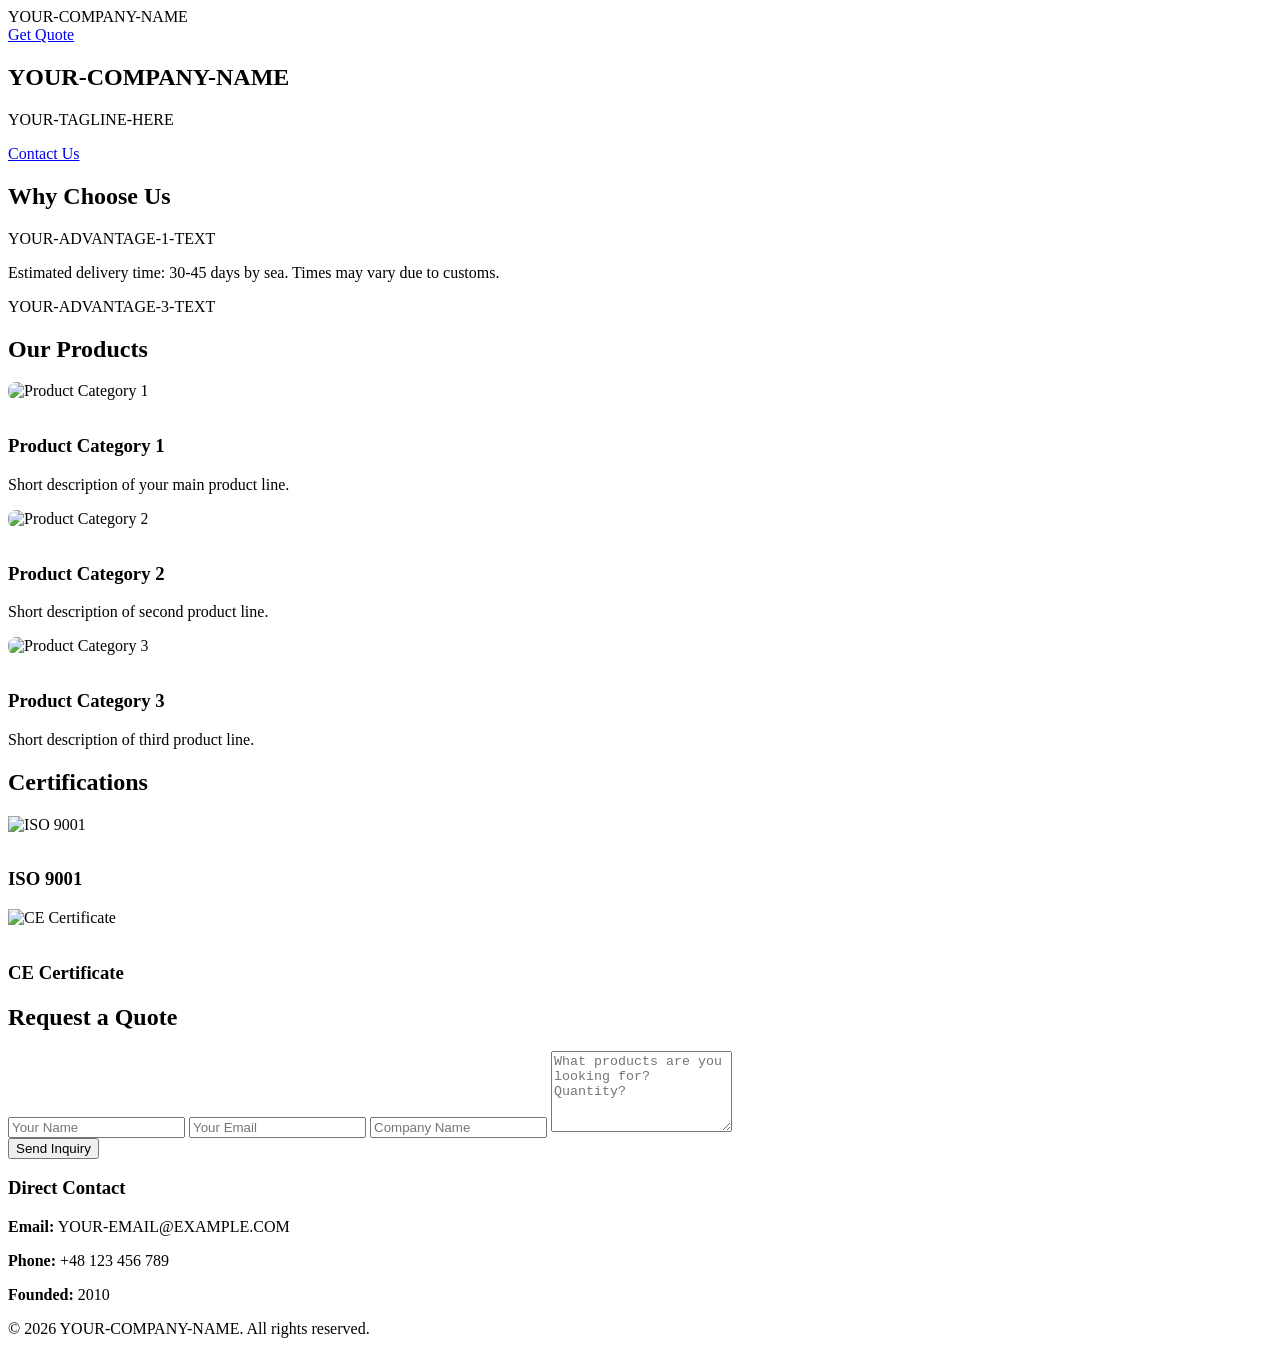
==== index.html @ a60e7395 "Create index.html" ====
<!DOCTYPE html>
<html lang="en">
<head>
  <meta charset="UTF-8">
  <meta name="viewport" content="width=device-width, initial-scale=1.0">
  <title>Company One-Pager</title>
  <link rel="stylesheet" href="style.css">
  <link href="https://fonts.googleapis.com/css2?family=Inter:wght@400;600;700;800&display=swap" rel="stylesheet">
  <script src="https://www.google.com/recaptcha/api.js" async defer></script>
</head>
<body>

<script>
// ============================================
// CONFIG - EDYTUJ TYLKO TO
// ============================================
const config = {
  companyName: "YOUR-COMPANY-NAME",
  tagline: "YOUR-TAGLINE-HERE",
  yearFounded: "2010",
  
  // Formspree + reCAPTCHA - WYMAGANE
  formspreeEndpoint: "https://formspree.io/f/YOUR-FORM-ID",
  recaptchaSiteKey: "YOUR-RECAPTCHA-SITE-KEY",
  thankYouPage: "thanks.html",
  
  primaryColor: "#2563EB",
  
  email: "YOUR-EMAIL@EXAMPLE.COM",
  phone: "+48 123 456 789",
  
  products: [
    {
      name: "Product Category 1",
      image: "assets/product1.jpg",
      description: "Short description of your main product line."
    },
    {
      name: "Product Category 2", 
      image: "assets/product2.jpg",
      description: "Short description of second product line."
    },
    {
      name: "Product Category 3",
      image: "assets/product3.jpg", 
      description: "Short description of third product line."
    }
  ],
  
  certifications: [
    { name: "ISO 9001", image: "assets/cert-iso.jpg" },
    { name: "CE Certificate", image: "assets/cert-ce.jpg" }
  ],
  
  advantages: [
    "YOUR-ADVANTAGE-1-TEXT",
    "Estimated delivery time: 30-45 days by sea. Times may vary due to customs.",
    "YOUR-ADVANTAGE-3-TEXT"
  ]
}
</script>

<nav class="navbar">
  <div class="logo" id="nav-logo"></div>
  <a href="#contact" class="btn-nav">Get Quote</a>
</nav>

<section class="hero">
  <h1 id="hero-title"></h1>
  <p id="hero-tagline"></p>
  <a href="#contact" class="btn-nav">Contact Us</a>
</section>

<section id="why-us">
  <div class="container">
    <h2>Why Choose Us</h2>
    <div class="grid-3" id="advantages-grid"></div>
  </div>
</section>

<section id="products">
  <div class="container">
    <h2>Our Products</h2>
    <div class="grid-3" id="products-grid"></div>
  </div>
</section>

<section id="certifications">
  <div class="container">
    <h2>Certifications</h2>
    <div class="grid-3" id="certs-grid"></div>
  </div>
</section>

<section id="contact">
  <div class="container">
    <h2>Request a Quote</h2>
    <div class="contact-wrapper">
      <form id="contact-form" method="POST">
        <input type="text" name="name" placeholder="Your Name" required>
        <input type="email" name="email" placeholder="Your Email" required>
        <input type="text" name="company" placeholder="Company Name">
        <textarea name="message" rows="5" placeholder="What products are you looking for? Quantity?" required></textarea>
        
        <!-- Formspree ukryte pola -->
        <input type="hidden" name="_subject" value="New inquiry from website">
        <input type="hidden" name="_next" id="redirect-url">
        
        <!-- reCAPTCHA -->
        <div class="g-recaptcha" id="recaptcha"></div>
        
        <button type="submit" class="btn-nav">Send Inquiry</button>
      </form>
      
      <div class="contact-info">
        <h3>Direct Contact</h3>
        <p><strong>Email:</strong> <span id="contact-email"></span></p>
        <p><strong>Phone:</strong> <span id="contact-phone"></span></p>
        <p><strong>Founded:</strong> <span id="contact-founded"></span></p>
      </div>
    </div>
  </div>
</section>

<footer>
  <p>© 2026 <span id="footer-company"></span>. All rights reserved.</p>
</footer>

<script>
// ============================================
// RENDER - Don't touch
// ============================================
document.documentElement.style.setProperty('--primary', config.primaryColor);

// Nav + Hero
document.getElementById('nav-logo').textContent = config.companyName;
document.getElementById('hero-title').textContent = config.companyName;
document.getElementById('hero-tagline').textContent = config.tagline;

// Advantages
const advGrid = document.getElementById('advantages-grid');
config.advantages.forEach(text => {
  advGrid.innerHTML += `<div class="card"><p>${text}</p></div>`;
});

// Products
const prodGrid = document.getElementById('products-grid');
config.products.forEach(p => {
  prodGrid.innerHTML += `
    <div class="card">
      <img src="${p.image}" alt="${p.name}" style="width:100%; height:200px; object-fit:cover; border-radius:8px; margin-bottom:16px;">
      <h3>${p.name}</h3>
      <p>${p.description}</p>
    </div>
  `;
});

// Certifications
const certGrid = document.getElementById('certs-grid');
config.certifications.forEach(c => {
  certGrid.innerHTML += `
    <div class="card">
      <img src="${c.image}" alt="${c.name}" style="width:100%; height:150px; object-fit:contain; margin-bottom:16px;">
      <h3>${c.name}</h3>
    </div>
  `;
});

// Contact
document.getElementById('contact-email').textContent = config.email;
document.getElementById('contact-phone').textContent = config.phone;
document.getElementById('contact-founded').textContent = config.yearFounded;
document.getElementById('footer-company').textContent = config.companyName;

// Form setup + przekierowanie
const form = document.getElementById('contact-form');
form.action = config.formspreeEndpoint;
document.getElementById('redirect-url').value = config.thankYouPage;
document.getElementById('recaptcha').setAttribute('data-sitekey', config.recaptchaSiteKey);

// Smooth scroll
document.querySelectorAll('a[href^="#"]').forEach(anchor => {
  anchor.addEventListener('click', function (e) {
    e.preventDefault();
    document.querySelector(this.getAttribute('href')).scrollIntoView({ behavior: 'smooth' });
  });
});
</script>

</body>
</html>
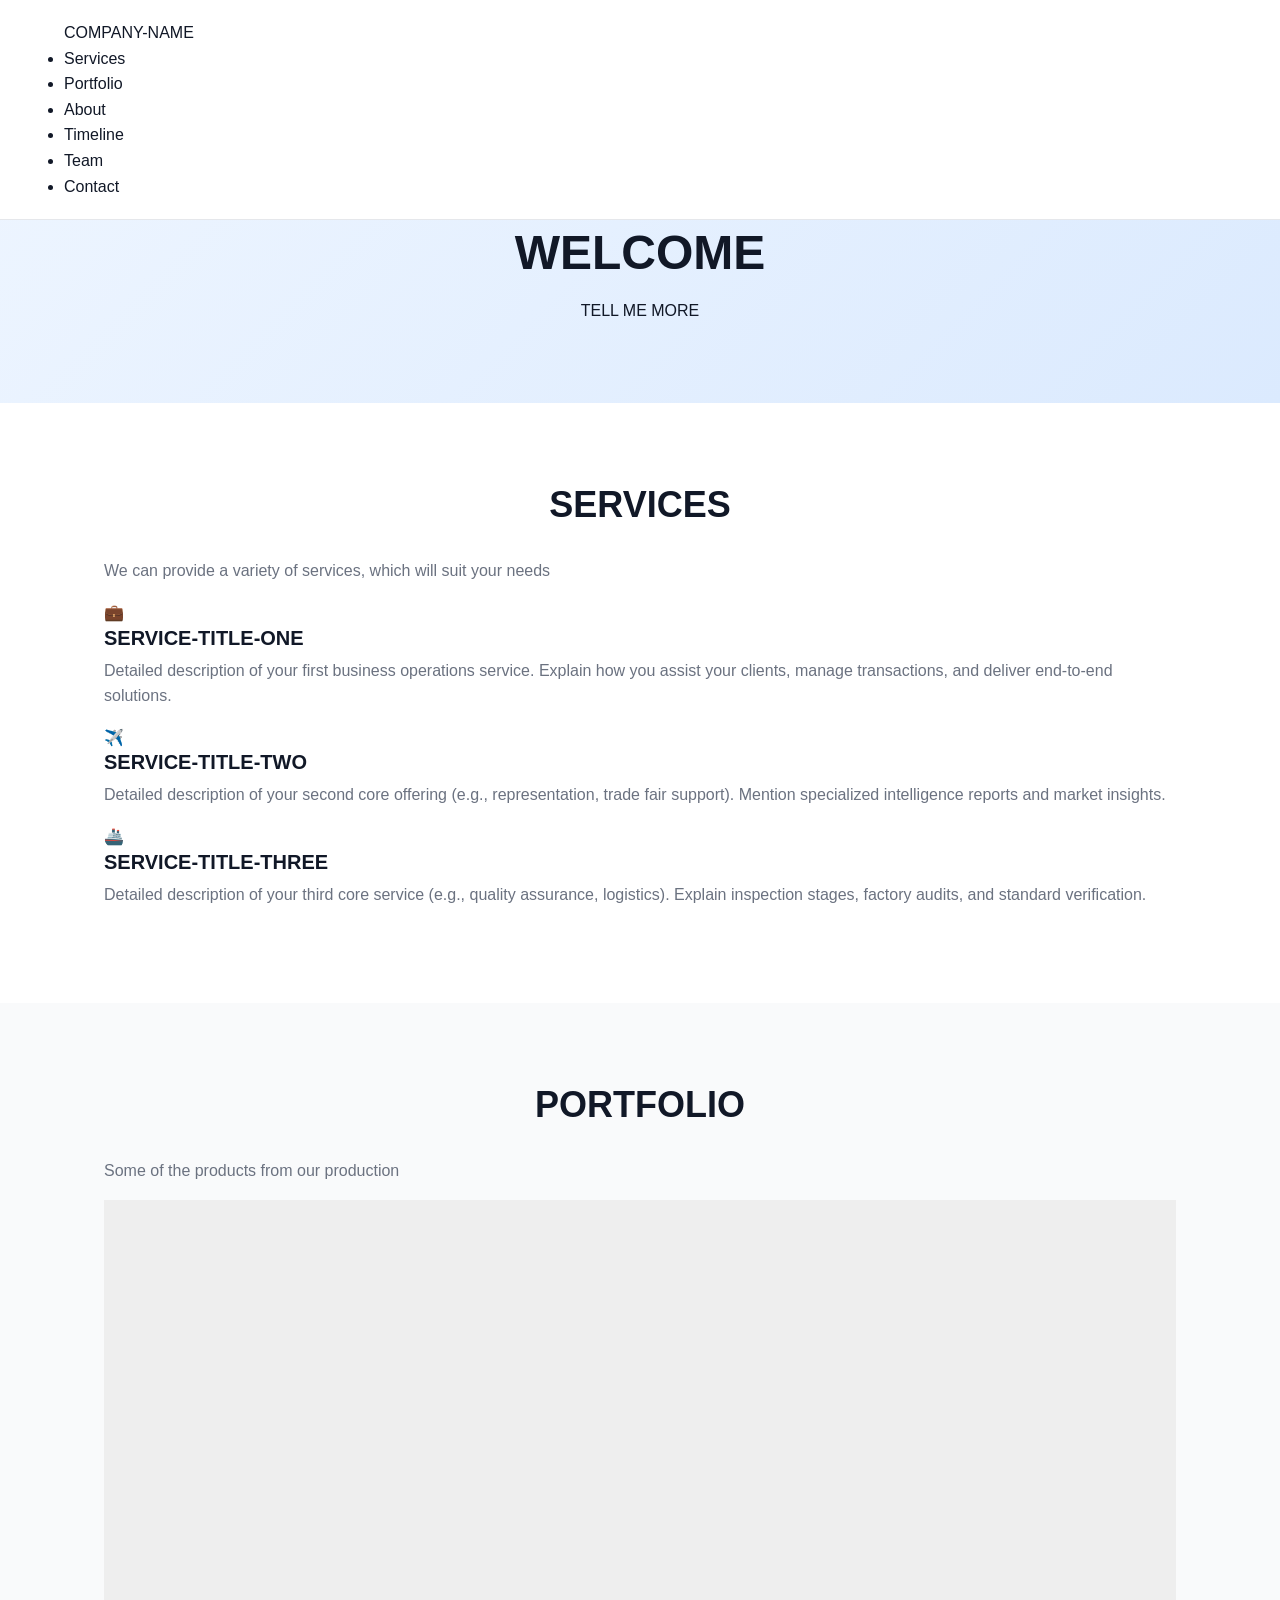
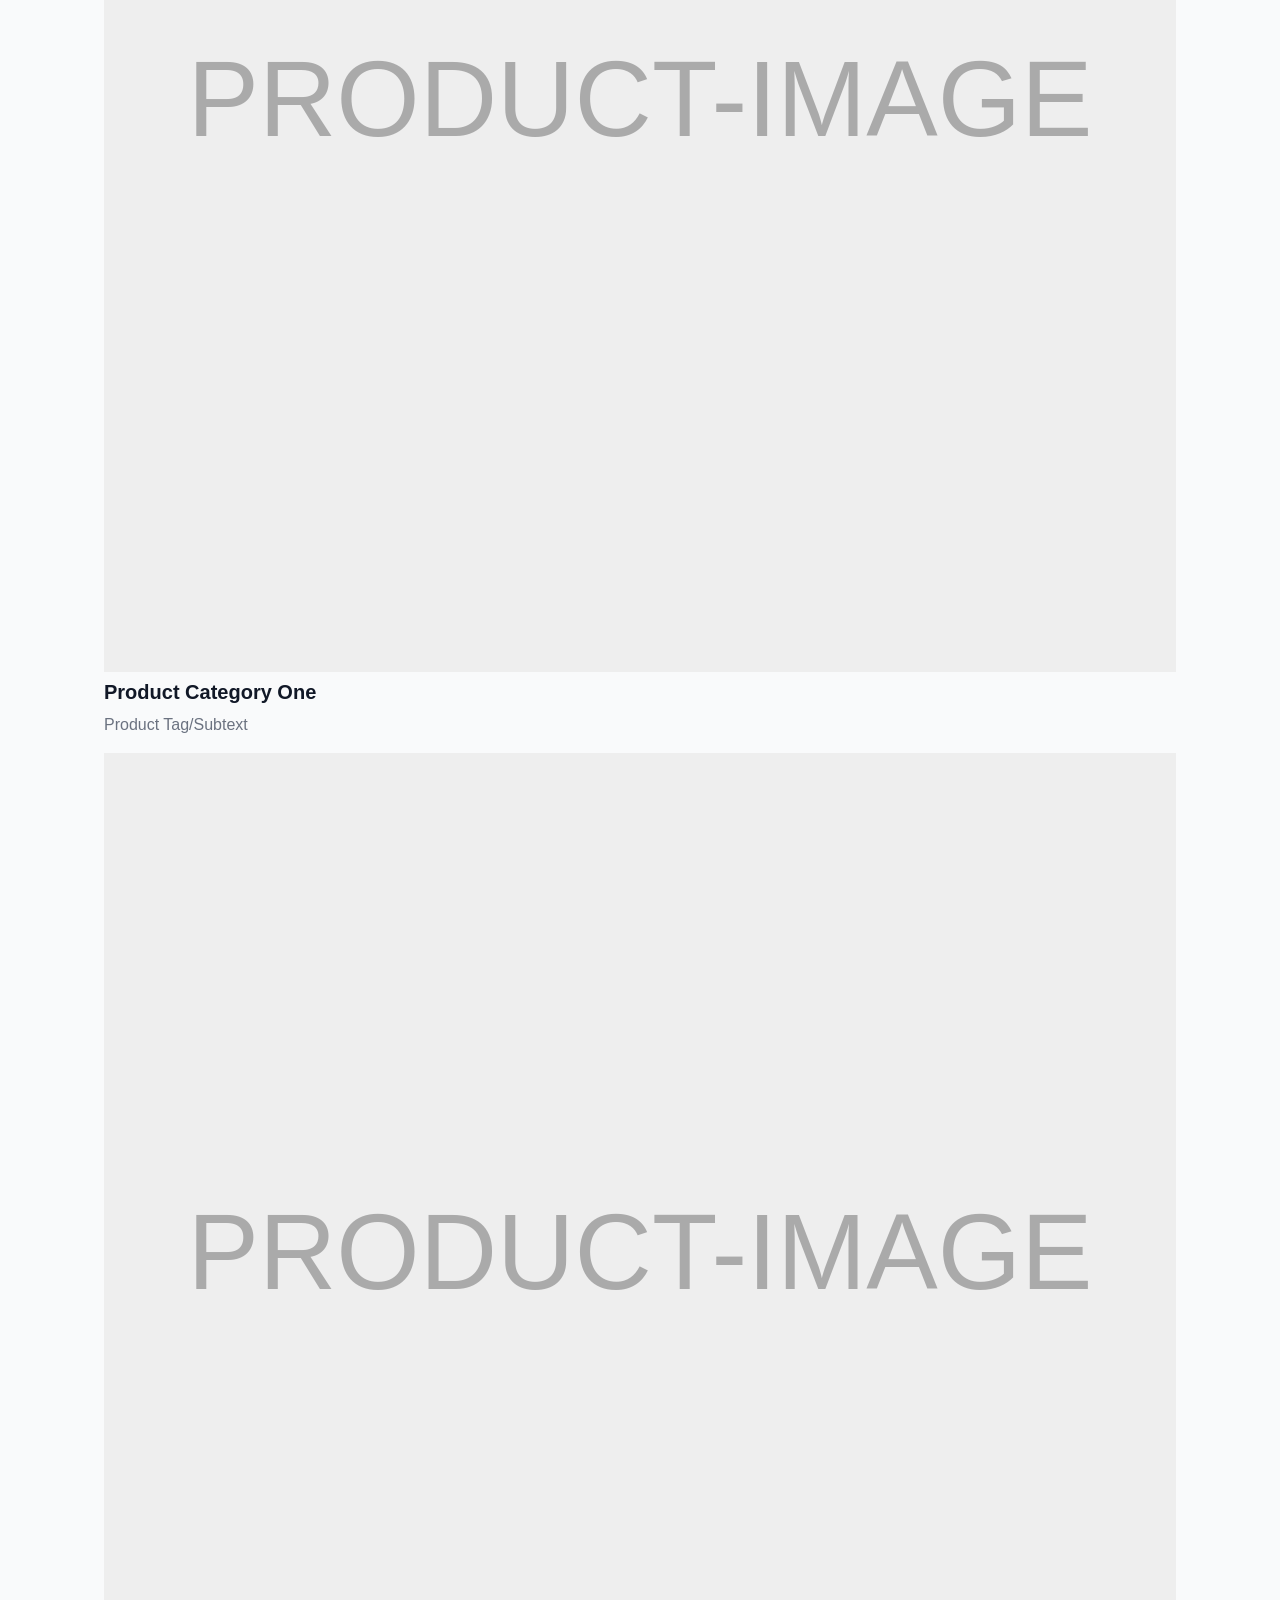
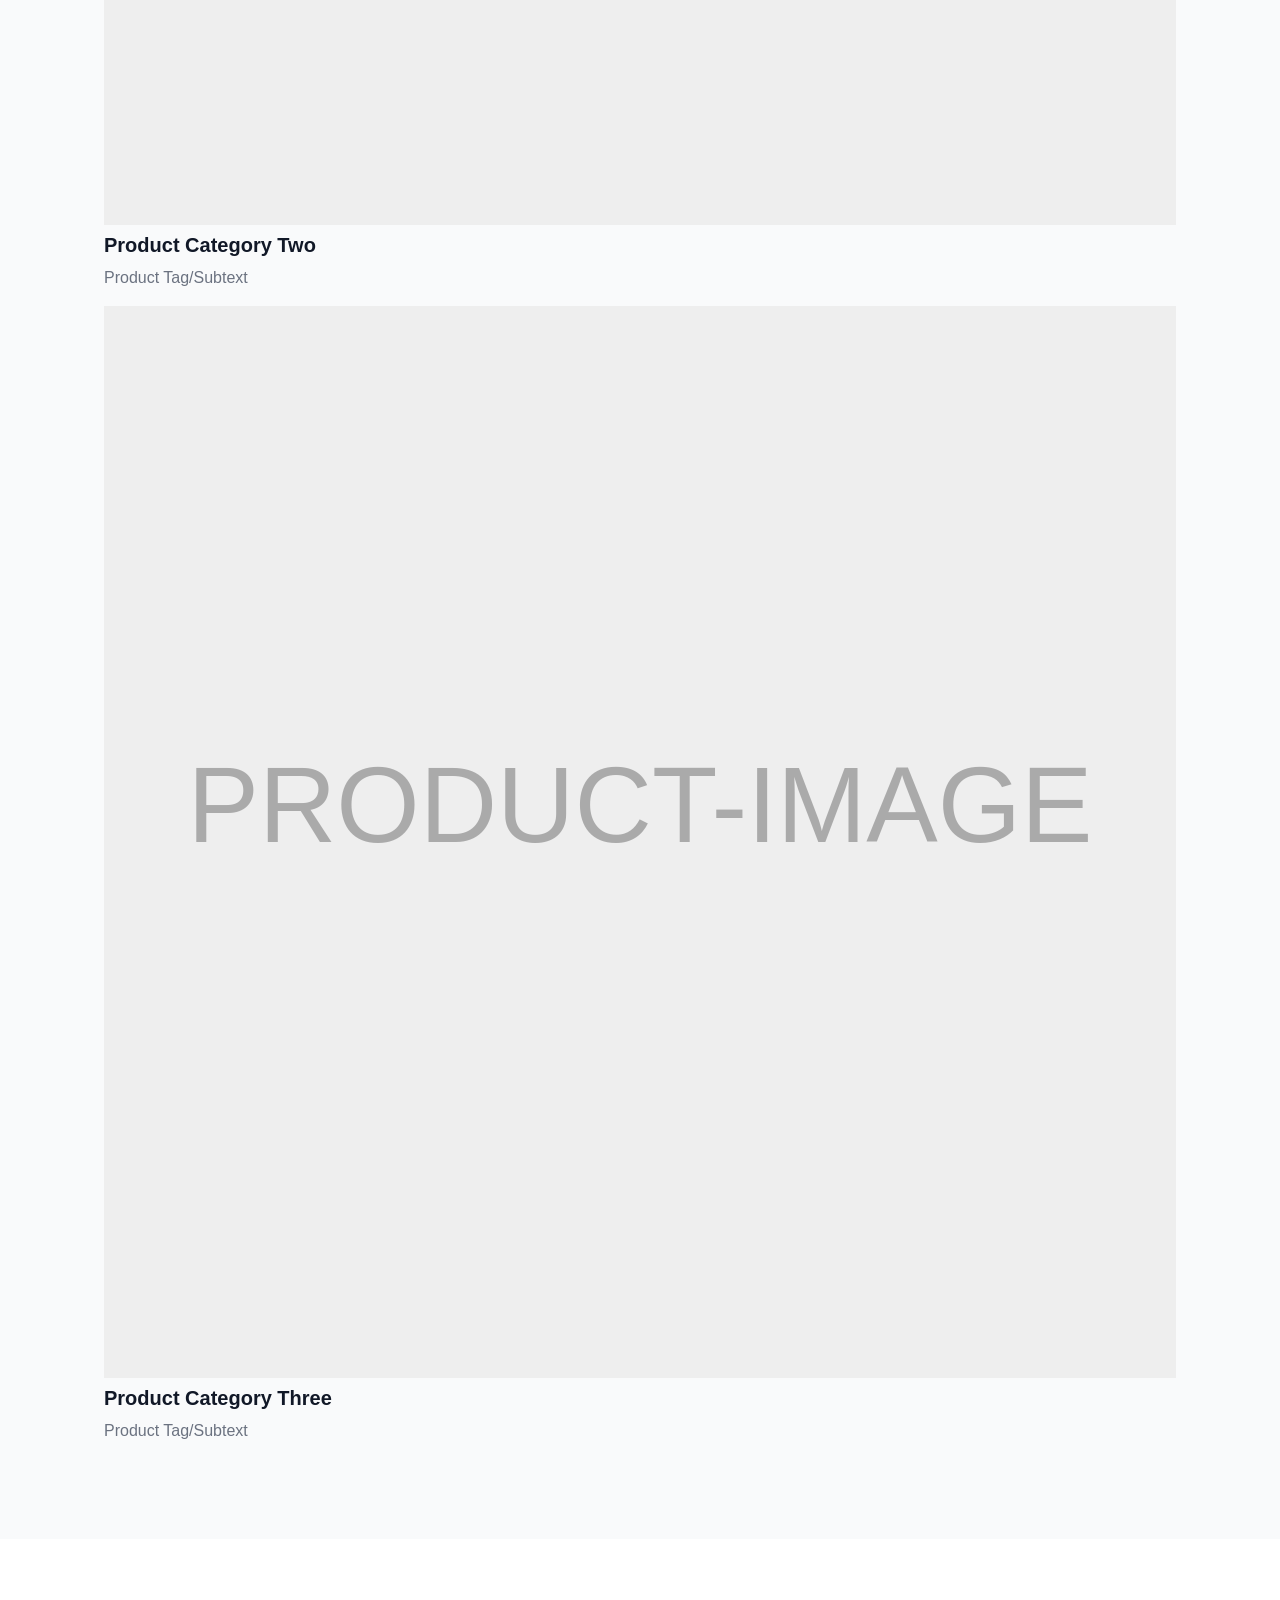
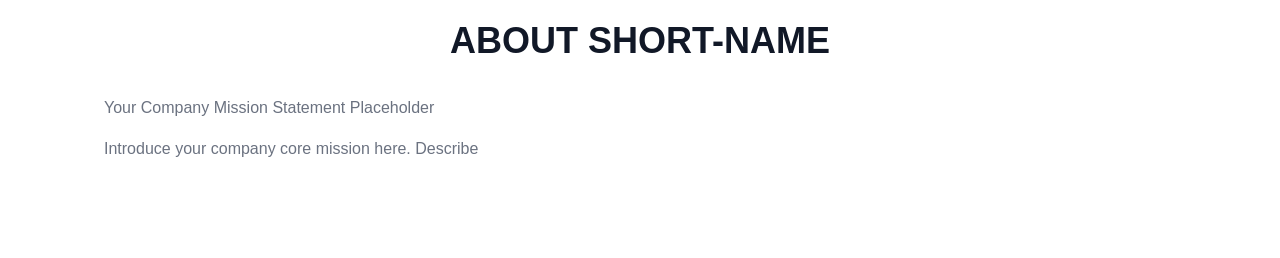
==== commit 9da8bdd1: "Update index.html" ====
--- a/index.html
+++ b/index.html
@@ -1,191 +1,122 @@
 <!DOCTYPE html>
 <html lang="en">
 <head>
-  <meta charset="UTF-8">
-  <meta name="viewport" content="width=device-width, initial-scale=1.0">
-  <title>Company One-Pager</title>
-  <link rel="stylesheet" href="style.css">
-  <link href="https://fonts.googleapis.com/css2?family=Inter:wght@400;600;700;800&display=swap" rel="stylesheet">
-  <script src="https://www.google.com/recaptcha/api.js" async defer></script>
+    <meta charset="UTF-8">
+    <meta name="viewport" content="width=device-width, initial-scale=1.0">
+    <title>COMPANY-NAME | Corporate & Import Services Template</title>
+    <link rel="stylesheet" href="style.css">
+    <link rel="preconnect" href="https://fonts.googleapis.com">
+    <link rel="preconnect" href="https://fonts.gstatic.com" crossorigin>
+    <link href="https://fonts.googleapis.com/css2?family=Lora:ital,wght@1,400;1,500&family=Montserrat:wght@400;500;600;700;800&family=Open+Sans:wght@400;500;600&display=swap" rel="stylesheet">
 </head>
 <body>
 
-<script>
-// ============================================
-// CONFIG - EDYTUJ TYLKO TO
-// ============================================
-const config = {
-  companyName: "YOUR-COMPANY-NAME",
-  tagline: "YOUR-TAGLINE-HERE",
-  yearFounded: "2010",
-  
-  // Formspree + reCAPTCHA - WYMAGANE
-  formspreeEndpoint: "https://formspree.io/f/YOUR-FORM-ID",
-  recaptchaSiteKey: "YOUR-RECAPTCHA-SITE-KEY",
-  thankYouPage: "thanks.html",
-  
-  primaryColor: "#2563EB",
-  
-  email: "YOUR-EMAIL@EXAMPLE.COM",
-  phone: "+48 123 456 789",
-  
-  products: [
-    {
-      name: "Product Category 1",
-      image: "assets/product1.jpg",
-      description: "Short description of your main product line."
-    },
-    {
-      name: "Product Category 2", 
-      image: "assets/product2.jpg",
-      description: "Short description of second product line."
-    },
-    {
-      name: "Product Category 3",
-      image: "assets/product3.jpg", 
-      description: "Short description of third product line."
-    }
-  ],
-  
-  certifications: [
-    { name: "ISO 9001", image: "assets/cert-iso.jpg" },
-    { name: "CE Certificate", image: "assets/cert-ce.jpg" }
-  ],
-  
-  advantages: [
-    "YOUR-ADVANTAGE-1-TEXT",
-    "Estimated delivery time: 30-45 days by sea. Times may vary due to customs.",
-    "YOUR-ADVANTAGE-3-TEXT"
-  ]
-}
-</script>
+    <nav class="navbar">
+        <div class="nav-container">
+            <div class="nav-logo">
+                <span class="logo-text">COMPANY-NAME</span>
+            </div>
+            <ul class="nav-links">
+                <li><a href="#services">Services</a></li>
+                <li><a href="#portfolio">Portfolio</a></li>
+                <li><a href="#about">About</a></li>
+                <li><a href="#timeline">Timeline</a></li>
+                <li><a href="#team">Team</a></li>
+                <li><a href="#contact" class="nav-accent-link">Contact</a></li>
+            </ul>
+        </div>
+    </nav>
 
-<nav class="navbar">
-  <div class="logo" id="nav-logo"></div>
-  <a href="#contact" class="btn-nav">Get Quote</a>
-</nav>
+    <header class="hero" id="hero">
+        <div class="hero-overlay"></div>
+        <div class="hero-container">
+            <p class="hero-lead-in">Let's do some business together!</p>
+            <h1 class="hero-title">WELCOME</h1>
+            <a href="#services" class="btn btn-accent">TELL ME MORE</a>
+        </div>
+    </header>
 
-<section class="hero">
-  <h1 id="hero-title"></h1>
-  <p id="hero-tagline"></p>
-  <a href="#contact" class="btn-nav">Contact Us</a>
-</section>
+    <section class="services" id="services">
+        <div class="container">
+            <div class="section-header">
+                <h2>SERVICES</h2>
+                <p class="section-subtitle">We can provide a variety of services, which will suit your needs</p>
+            </div>
+            
+            <div class="services-grid">
+                <div class="service-card">
+                    <div class="service-icon-wrapper">
+                        <span class="service-icon">💼</span>
+                    </div>
+                    <h3>SERVICE-TITLE-ONE</h3>
+                    <p>Detailed description of your first business operations service. Explain how you assist your clients, manage transactions, and deliver end-to-end solutions.</p>
+                </div>
 
-<section id="why-us">
-  <div class="container">
-    <h2>Why Choose Us</h2>
-    <div class="grid-3" id="advantages-grid"></div>
-  </div>
-</section>
+                <div class="service-card">
+                    <div class="service-icon-wrapper">
+                        <span class="service-icon">✈️</span>
+                    </div>
+                    <h3>SERVICE-TITLE-TWO</h3>
+                    <p>Detailed description of your second core offering (e.g., representation, trade fair support). Mention specialized intelligence reports and market insights.</p>
+                </div>
 
-<section id="products">
-  <div class="container">
-    <h2>Our Products</h2>
-    <div class="grid-3" id="products-grid"></div>
-  </div>
-</section>
+                <div class="service-card">
+                    <div class="service-icon-wrapper">
+                        <span class="service-icon">🚢</span>
+                    </div>
+                    <h3>SERVICE-TITLE-THREE</h3>
+                    <p>Detailed description of your third core service (e.g., quality assurance, logistics). Explain inspection stages, factory audits, and standard verification.</p>
+                </div>
+            </div>
+        </div>
+    </section>
 
-<section id="certifications">
-  <div class="container">
-    <h2>Certifications</h2>
-    <div class="grid-3" id="certs-grid"></div>
-  </div>
-</section>
+    <section class="portfolio" id="portfolio">
+        <div class="container">
+            <div class="section-header">
+                <h2>PORTFOLIO</h2>
+                <p class="section-subtitle">Some of the products from our production</p>
+            </div>
 
-<section id="contact">
-  <div class="container">
-    <h2>Request a Quote</h2>
-    <div class="contact-wrapper">
-      <form id="contact-form" method="POST">
-        <input type="text" name="name" placeholder="Your Name" required>
-        <input type="email" name="email" placeholder="Your Email" required>
-        <input type="text" name="company" placeholder="Company Name">
-        <textarea name="message" rows="5" placeholder="What products are you looking for? Quantity?" required></textarea>
-        
-        <!-- Formspree ukryte pola -->
-        <input type="hidden" name="_subject" value="New inquiry from website">
-        <input type="hidden" name="_next" id="redirect-url">
-        
-        <!-- reCAPTCHA -->
-        <div class="g-recaptcha" id="recaptcha"></div>
-        
-        <button type="submit" class="btn-nav">Send Inquiry</button>
-      </form>
-      
-      <div class="contact-info">
-        <h3>Direct Contact</h3>
-        <p><strong>Email:</strong> <span id="contact-email"></span></p>
-        <p><strong>Phone:</strong> <span id="contact-phone"></span></p>
-        <p><strong>Founded:</strong> <span id="contact-founded"></span></p>
-      </div>
-    </div>
-  </div>
-</section>
+            <div class="portfolio-grid">
+                <div class="portfolio-item">
+                    <div class="portfolio-img-box">
+                        <img src="placeholder-product1.jpg" alt="PRODUCT-ONE-NAME" onerror="this.src='data:image/svg+xml;utf8,<svg xmlns=\'http://www.w3.org/2000/svg\' width=\'100%\' height=\'100%\' viewBox=\'0 0 100 100\'><rect width=\'100%\' height=\'100%\' fill=\'%23eee\'/><text x=\'50%\' y=\'50%\' font-family=\'sans-serif\' font-size=\'10\' text-anchor=\'middle\' fill=\'%23aaa\'>PRODUCT-IMAGE</text></svg>';">
+                    </div>
+                    <div class="portfolio-info">
+                        <h3>Product Category One</h3>
+                        <p>Product Tag/Subtext</p>
+                    </div>
+                </div>
 
-<footer>
-  <p>© 2026 <span id="footer-company"></span>. All rights reserved.</p>
-</footer>
+                <div class="portfolio-item">
+                    <div class="portfolio-img-box">
+                        <img src="placeholder-product2.jpg" alt="PRODUCT-TWO-NAME" onerror="this.src='data:image/svg+xml;utf8,<svg xmlns=\'http://www.w3.org/2000/svg\' width=\'100%\' height=\'100%\' viewBox=\'0 0 100 100\'><rect width=\'100%\' height=\'100%\' fill=\'%23eee\'/><text x=\'50%\' y=\'50%\' font-family=\'sans-serif\' font-size=\'10\' text-anchor=\'middle\' fill=\'%23aaa\'>PRODUCT-IMAGE</text></svg>';">
+                    </div>
+                    <div class="portfolio-info">
+                        <h3>Product Category Two</h3>
+                        <p>Product Tag/Subtext</p>
+                    </div>
+                </div>
 
-<script>
-// ============================================
-// RENDER - Don't touch
-// ============================================
-document.documentElement.style.setProperty('--primary', config.primaryColor);
+                <div class="portfolio-item">
+                    <div class="portfolio-img-box">
+                        <img src="placeholder-product3.jpg" alt="PRODUCT-THREE-NAME" onerror="this.src='data:image/svg+xml;utf8,<svg xmlns=\'http://www.w3.org/2000/svg\' width=\'100%\' height=\'100%\' viewBox=\'0 0 100 100\'><rect width=\'100%\' height=\'100%\' fill=\'%23eee\'/><text x=\'50%\' y=\'50%\' font-family=\'sans-serif\' font-size=\'10\' text-anchor=\'middle\' fill=\'%23aaa\'>PRODUCT-IMAGE</text></svg>';">
+                    </div>
+                    <div class="portfolio-info">
+                        <h3>Product Category Three</h3>
+                        <p>Product Tag/Subtext</p>
+                    </div>
+                </div>
+            </div>
+        </div>
+    </section>
 
-// Nav + Hero
-document.getElementById('nav-logo').textContent = config.companyName;
-document.getElementById('hero-title').textContent = config.companyName;
-document.getElementById('hero-tagline').textContent = config.tagline;
-
-// Advantages
-const advGrid = document.getElementById('advantages-grid');
-config.advantages.forEach(text => {
-  advGrid.innerHTML += `<div class="card"><p>${text}</p></div>`;
-});
-
-// Products
-const prodGrid = document.getElementById('products-grid');
-config.products.forEach(p => {
-  prodGrid.innerHTML += `
-    <div class="card">
-      <img src="${p.image}" alt="${p.name}" style="width:100%; height:200px; object-fit:cover; border-radius:8px; margin-bottom:16px;">
-      <h3>${p.name}</h3>
-      <p>${p.description}</p>
-    </div>
-  `;
-});
-
-// Certifications
-const certGrid = document.getElementById('certs-grid');
-config.certifications.forEach(c => {
-  certGrid.innerHTML += `
-    <div class="card">
-      <img src="${c.image}" alt="${c.name}" style="width:100%; height:150px; object-fit:contain; margin-bottom:16px;">
-      <h3>${c.name}</h3>
-    </div>
-  `;
-});
-
-// Contact
-document.getElementById('contact-email').textContent = config.email;
-document.getElementById('contact-phone').textContent = config.phone;
-document.getElementById('contact-founded').textContent = config.yearFounded;
-document.getElementById('footer-company').textContent = config.companyName;
-
-// Form setup + przekierowanie
-const form = document.getElementById('contact-form');
-form.action = config.formspreeEndpoint;
-document.getElementById('redirect-url').value = config.thankYouPage;
-document.getElementById('recaptcha').setAttribute('data-sitekey', config.recaptchaSiteKey);
-
-// Smooth scroll
-document.querySelectorAll('a[href^="#"]').forEach(anchor => {
-  anchor.addEventListener('click', function (e) {
-    e.preventDefault();
-    document.querySelector(this.getAttribute('href')).scrollIntoView({ behavior: 'smooth' });
-  });
-});
-</script>
-
-</body>
-</html>
+    <section class="about" id="about">
+        <div class="container container-narrow">
+            <div class="section-header">
+                <h2>ABOUT SHORT-NAME</h2>
+                <p class="section-subtitle">Your Company Mission Statement Placeholder</p>
+            </div>
+            <div class="about-text-content">
+                <p>Introduce your company core mission here. Describe
--- a/style.css
+++ b/style.css
@@ -0,0 +1,255 @@
+:root {
+  --primary: #2563EB;
+  --text-dark: #111827;
+  --text-gray: #6B7280;
+  --bg-light: #F9FAFB;
+  --bg-white: #FFFFFF;
+  --border: #E5E7EB;
+}
+
+* {
+  margin: 0;
+  padding: 0;
+  box-sizing: border-box;
+}
+
+html {
+  scroll-behavior: smooth;
+}
+
+body {
+  font-family: 'Inter', -apple-system, BlinkMacSystemFont, 'Segoe UI', sans-serif;
+  color: var(--text-dark);
+  background: var(--bg-white);
+  line-height: 1.6;
+}
+
+h1, h2, h3 {
+  font-weight: 800;
+  line-height: 1.2;
+}
+
+h1 { font-size: 3rem; margin-bottom: 16px; }
+h2 { font-size: 2.25rem; margin-bottom: 32px; text-align: center; }
+h3 { font-size: 1.25rem; margin-bottom: 8px; }
+
+p { color: var(--text-gray); margin-bottom: 16px; }
+
+a { text-decoration: none; color: inherit; }
+
+.container {
+  max-width: 1200px;
+  margin: 0 auto;
+  padding: 80px 5%;
+}
+
+.grid-3 {
+  display: grid;
+  grid-template-columns: repeat(auto-fit, minmax(300px, 1fr));
+  gap: 32px;
+}
+
+/* ============================================
+   NAVBAR
+   ============================================ */
+
+.navbar {
+  position: fixed;
+  top: 0;
+  left: 0;
+  right: 0;
+  background: var(--bg-white);
+  border-bottom: 1px solid var(--border);
+  padding: 20px 5%;
+  display: flex;
+  justify-content: space-between;
+  align-items: center;
+  z-index: 1000;
+}
+
+.logo {
+  font-size: 1.5rem;
+  font-weight: 800;
+  color: var(--text-dark);
+}
+
+.btn-nav {
+  background: var(--primary);
+  color: white;
+  padding: 12px 28px;
+  border-radius: 8px;
+  font-weight: 600;
+  border: none;
+  cursor: pointer;
+  transition: transform 0.2s, box-shadow 0.2s;
+}
+
+.btn-nav:hover {
+  transform: translateY(-2px);
+  box-shadow: 0 10px 25px rgba(37, 99, 235, 0.3);
+}
+
+/* ============================================
+   HERO
+   ============================================ */
+
+.hero {
+  padding: 160px 5% 80px;
+  text-align: center;
+  background: linear-gradient(135deg, #EFF6FF 0%, #DBEAFE 100%);
+}
+
+.hero h1 {
+  color: var(--text-dark);
+}
+
+.hero p {
+  font-size: 1.25rem;
+  max-width: 600px;
+  margin: 0 auto 32px;
+}
+
+/* ============================================
+   SECTIONS
+   ============================================ */
+
+section:nth-child(even) {
+  background: var(--bg-light);
+}
+
+.card {
+  background: var(--bg-white);
+  padding: 32px;
+  border-radius: 12px;
+  border: 1px solid var(--border);
+  transition: transform 0.2s, box-shadow 0.2s;
+}
+
+.card:hover {
+  transform: translateY(-4px);
+  box-shadow: 0 20px 40px rgba(0, 0, 0, 0.08);
+}
+
+/* ============================================
+   CONTACT FORM
+   ============================================ */
+
+.contact-wrapper {
+  display: grid;
+  grid-template-columns: 2fr 1fr;
+  gap: 48px;
+  align-items: start;
+}
+
+form {
+  display: flex;
+  flex-direction: column;
+  gap: 16px;
+}
+
+input, textarea {
+  font-family: inherit;
+  font-size: 1rem;
+  padding: 14px 16px;
+  border: 1px solid var(--border);
+  border-radius: 8px;
+  background: var(--bg-white);
+  transition: border 0.2s;
+}
+
+input:focus, textarea:focus {
+  outline: none;
+  border-color: var(--primary);
+}
+
+.g-recaptcha {
+  margin: 8px 0;
+}
+
+.contact-info {
+  background: var(--bg-light);
+  padding: 32px;
+  border-radius: 12px;
+  border: 1px solid var(--border);
+}
+
+.contact-info h3 {
+  margin-bottom: 24px;
+}
+
+.contact-info p {
+  margin-bottom: 16px;
+}
+
+/* ============================================
+   FOOTER
+   ============================================ */
+
+footer {
+  background: var(--text-dark);
+  color: var(--bg-light);
+  text-align: center;
+  padding: 40px 5%;
+}
+
+footer p {
+  color: var(--bg-light);
+  margin: 0;
+}
+
+/* ============================================
+   MOBILE RESPONSIVE
+   ============================================ */
+
+@media (max-width: 768px) {
+  h1 { font-size: 2rem; }
+  h2 { font-size: 1.75rem; }
+  
+  .navbar {
+    padding: 16px 5%;
+  }
+  
+  .logo {
+    font-size: 1.25rem;
+  }
+  
+  .btn-nav {
+    padding: 10px 20px;
+    font-size: 0.9rem;
+  }
+  
+  .hero {
+    padding: 120px 5% 60px;
+  }
+  
+  .hero p {
+    font-size: 1.1rem;
+  }
+  
+  .container {
+    padding: 60px 5%;
+  }
+  
+  .grid-3 {
+    grid-template-columns: 1fr;
+    gap: 24px;
+  }
+  
+  .contact-wrapper {
+    grid-template-columns: 1fr;
+    gap: 32px;
+  }
+  
+  .card {
+    padding: 24px;
+  }
+}
+
+@media (max-width: 480px) {
+  h1 { font-size: 1.75rem; }
+  h2 { font-size: 1.5rem; }
+  
+  .btn-nav {
+    padding: 10px 16px;
+  }
+}
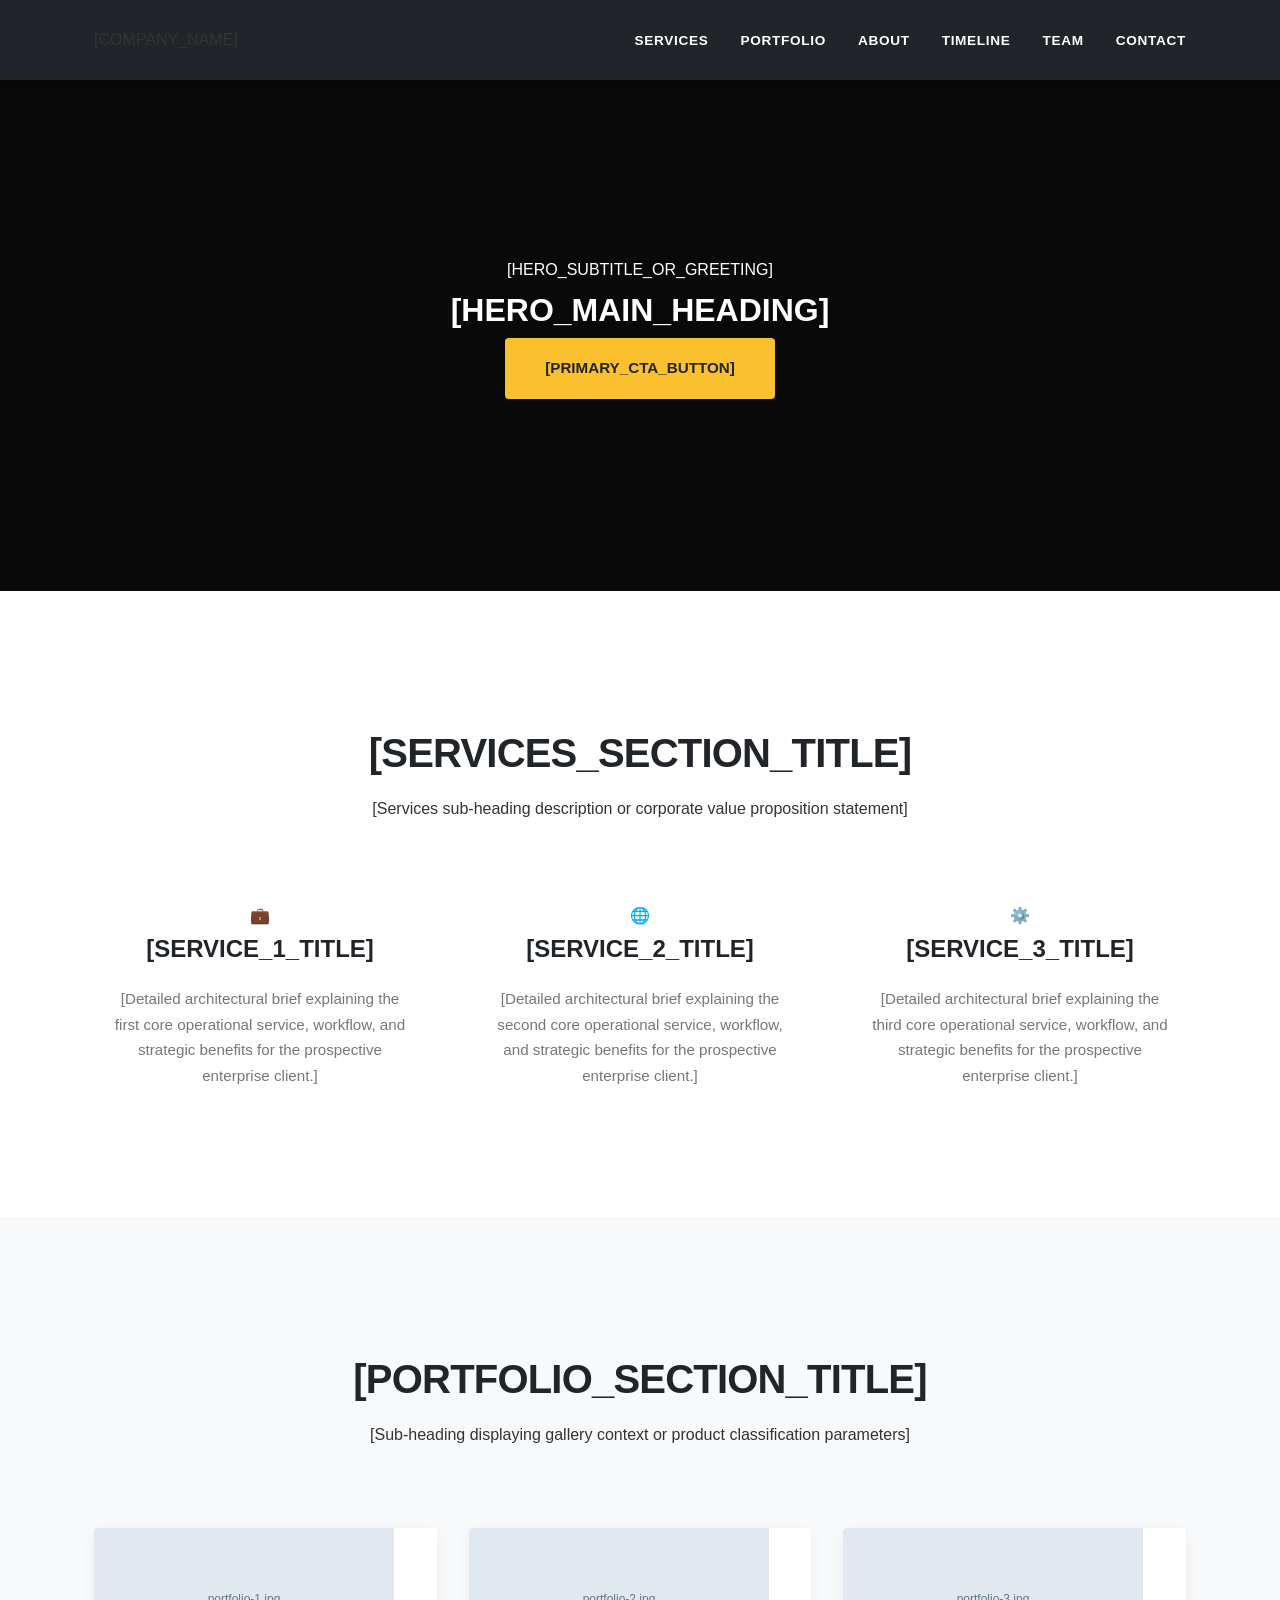
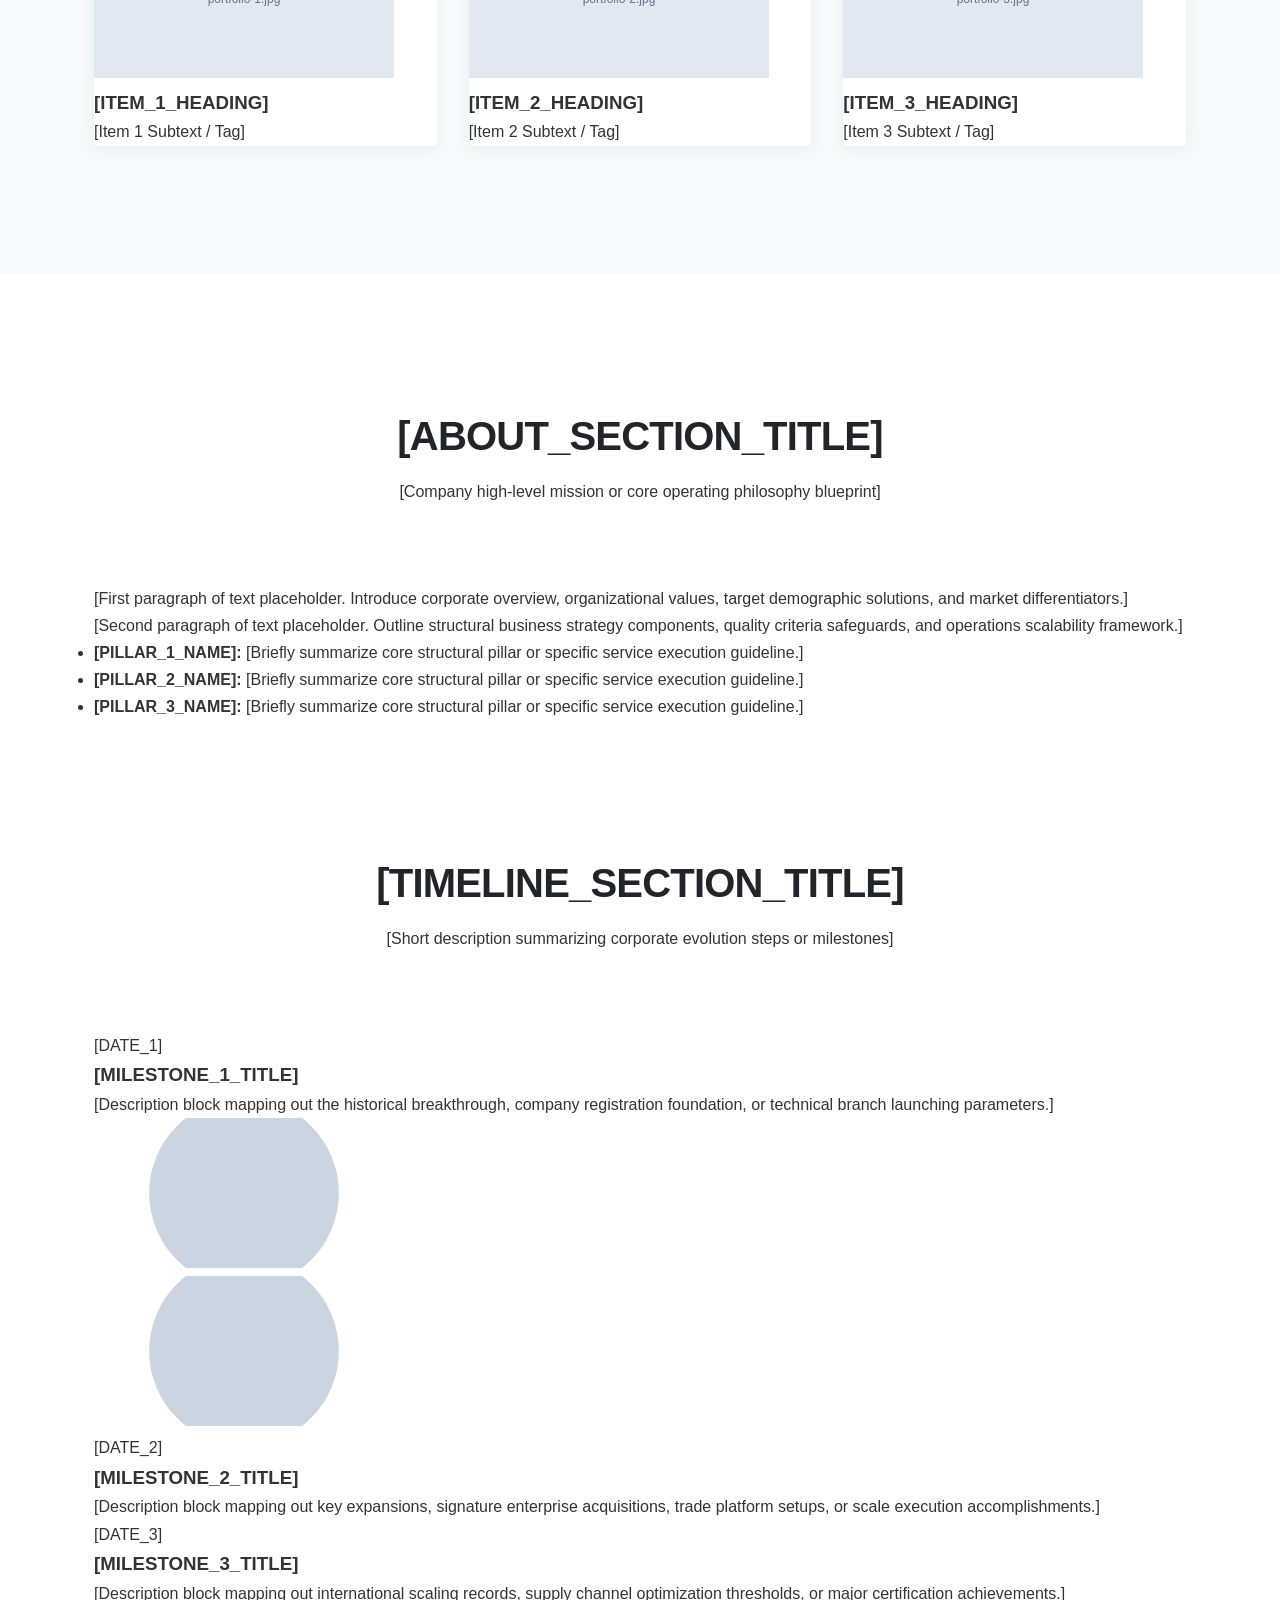
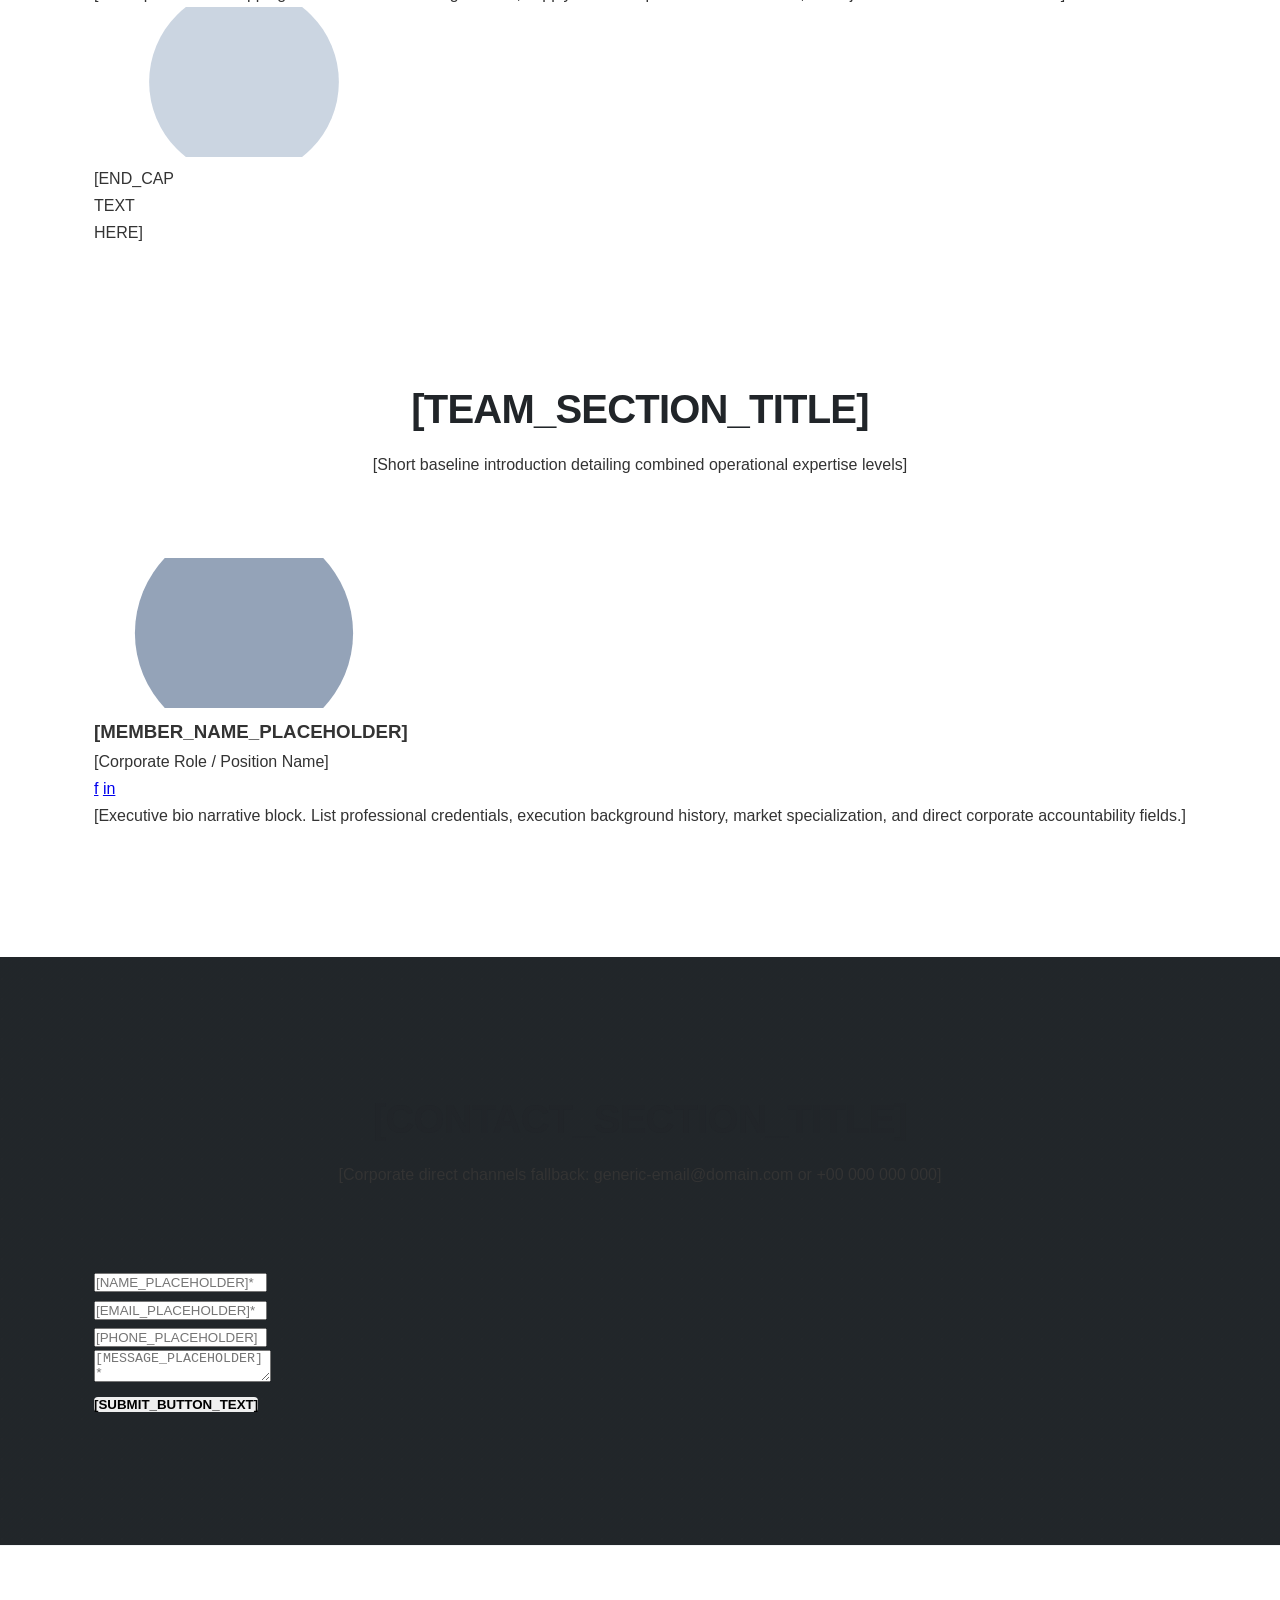
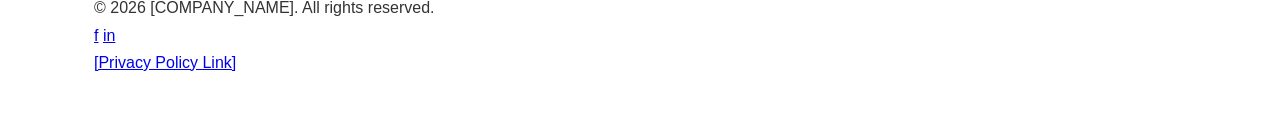
==== commit c58cdda8: "Update index.html" ====
--- a/index.html
+++ b/index.html
@@ -3,8 +3,9 @@
 <head>
     <meta charset="UTF-8">
     <meta name="viewport" content="width=device-width, initial-scale=1.0">
-    <title>COMPANY-NAME | Corporate & Import Services Template</title>
+    <title>[COMPANY_NAME] | Professional Business Template</title>
     <link rel="stylesheet" href="style.css">
+    
     <link rel="preconnect" href="https://fonts.googleapis.com">
     <link rel="preconnect" href="https://fonts.gstatic.com" crossorigin>
     <link href="https://fonts.googleapis.com/css2?family=Lora:ital,wght@1,400;1,500&family=Montserrat:wght@400;500;600;700;800&family=Open+Sans:wght@400;500;600&display=swap" rel="stylesheet">
@@ -14,7 +15,8 @@
     <nav class="navbar">
         <div class="nav-container">
             <div class="nav-logo">
-                <span class="logo-text">COMPANY-NAME</span>
+                <img src="logo.png" alt="[COMPANY_NAME]" class="logo-img" onerror="this.style.display='none'; this.nextElementSibling.style.display='block';">
+                <span class="logo-text-fallback" style="display:none;">[COMPANY_NAME]</span>
             </div>
             <ul class="nav-links">
                 <li><a href="#services">Services</a></li>
@@ -22,7 +24,7 @@
                 <li><a href="#about">About</a></li>
                 <li><a href="#timeline">Timeline</a></li>
                 <li><a href="#team">Team</a></li>
-                <li><a href="#contact" class="nav-accent-link">Contact</a></li>
+                <li><a href="#contact" class="nav-btn-highlight">Contact</a></li>
             </ul>
         </div>
     </nav>
@@ -30,42 +32,36 @@
     <header class="hero" id="hero">
         <div class="hero-overlay"></div>
         <div class="hero-container">
-            <p class="hero-lead-in">Let's do some business together!</p>
-            <h1 class="hero-title">WELCOME</h1>
-            <a href="#services" class="btn btn-accent">TELL ME MORE</a>
+            <p class="hero-sub">[HERO_SUBTITLE_OR_GREETING]</p>
+            <h1 class="hero-main">[HERO_MAIN_HEADING]</h1>
+            <a href="#services" class="btn btn-accent">[PRIMARY_CTA_BUTTON]</a>
         </div>
     </header>
 
     <section class="services" id="services">
         <div class="container">
             <div class="section-header">
-                <h2>SERVICES</h2>
-                <p class="section-subtitle">We can provide a variety of services, which will suit your needs</p>
+                <h2>[SERVICES_SECTION_TITLE]</h2>
+                <p class="section-desc-italic">[Services sub-heading description or corporate value proposition statement]</p>
             </div>
             
             <div class="services-grid">
                 <div class="service-card">
-                    <div class="service-icon-wrapper">
-                        <span class="service-icon">💼</span>
-                    </div>
-                    <h3>SERVICE-TITLE-ONE</h3>
-                    <p>Detailed description of your first business operations service. Explain how you assist your clients, manage transactions, and deliver end-to-end solutions.</p>
+                    <div class="icon-shape"><span class="card-emoji">💼</span></div>
+                    <h3>[SERVICE_1_TITLE]</h3>
+                    <p>[Detailed architectural brief explaining the first core operational service, workflow, and strategic benefits for the prospective enterprise client.]</p>
                 </div>
 
                 <div class="service-card">
-                    <div class="service-icon-wrapper">
-                        <span class="service-icon">✈️</span>
-                    </div>
-                    <h3>SERVICE-TITLE-TWO</h3>
-                    <p>Detailed description of your second core offering (e.g., representation, trade fair support). Mention specialized intelligence reports and market insights.</p>
+                    <div class="icon-shape"><span class="card-emoji">🌐</span></div>
+                    <h3>[SERVICE_2_TITLE]</h3>
+                    <p>[Detailed architectural brief explaining the second core operational service, workflow, and strategic benefits for the prospective enterprise client.]</p>
                 </div>
 
                 <div class="service-card">
-                    <div class="service-icon-wrapper">
-                        <span class="service-icon">🚢</span>
-                    </div>
-                    <h3>SERVICE-TITLE-THREE</h3>
-                    <p>Detailed description of your third core service (e.g., quality assurance, logistics). Explain inspection stages, factory audits, and standard verification.</p>
+                    <div class="icon-shape"><span class="card-emoji">⚙️</span></div>
+                    <h3>[SERVICE_3_TITLE]</h3>
+                    <p>[Detailed architectural brief explaining the third core operational service, workflow, and strategic benefits for the prospective enterprise client.]</p>
                 </div>
             </div>
         </div>
@@ -74,38 +70,38 @@
     <section class="portfolio" id="portfolio">
         <div class="container">
             <div class="section-header">
-                <h2>PORTFOLIO</h2>
-                <p class="section-subtitle">Some of the products from our production</p>
+                <h2>[PORTFOLIO_SECTION_TITLE]</h2>
+                <p class="section-desc-italic">[Sub-heading displaying gallery context or product classification parameters]</p>
             </div>
 
             <div class="portfolio-grid">
                 <div class="portfolio-item">
-                    <div class="portfolio-img-box">
-                        <img src="placeholder-product1.jpg" alt="PRODUCT-ONE-NAME" onerror="this.src='data:image/svg+xml;utf8,<svg xmlns=\'http://www.w3.org/2000/svg\' width=\'100%\' height=\'100%\' viewBox=\'0 0 100 100\'><rect width=\'100%\' height=\'100%\' fill=\'%23eee\'/><text x=\'50%\' y=\'50%\' font-family=\'sans-serif\' font-size=\'10\' text-anchor=\'middle\' fill=\'%23aaa\'>PRODUCT-IMAGE</text></svg>';">
-                    </div>
-                    <div class="portfolio-info">
-                        <h3>Product Category One</h3>
-                        <p>Product Tag/Subtext</p>
+                    <div class="img-container-fallback">
+                        <img src="portfolio-1.jpg" alt="[ITEM_1_ALT]" onerror="this.src='data:image/svg+xml;utf8,<svg xmlns=\'http://www.w3.org/2000/svg\' width=\'100%\' height=\'100%\'><rect width=\'100%\' height=\'100%\' fill=\'%23e2e8f0\'/><text x=\'50%\' y=\'50%\' font-family=\'sans-serif\' font-size=\'12\' text-anchor=\'middle\' fill=\'%2364748b\'>portfolio-1.jpg</text></svg>';">
+                    </div>
+                    <div class="portfolio-meta">
+                        <h3>[ITEM_1_HEADING]</h3>
+                        <p>[Item 1 Subtext / Tag]</p>
                     </div>
                 </div>
 
                 <div class="portfolio-item">
-                    <div class="portfolio-img-box">
-                        <img src="placeholder-product2.jpg" alt="PRODUCT-TWO-NAME" onerror="this.src='data:image/svg+xml;utf8,<svg xmlns=\'http://www.w3.org/2000/svg\' width=\'100%\' height=\'100%\' viewBox=\'0 0 100 100\'><rect width=\'100%\' height=\'100%\' fill=\'%23eee\'/><text x=\'50%\' y=\'50%\' font-family=\'sans-serif\' font-size=\'10\' text-anchor=\'middle\' fill=\'%23aaa\'>PRODUCT-IMAGE</text></svg>';">
-                    </div>
-                    <div class="portfolio-info">
-                        <h3>Product Category Two</h3>
-                        <p>Product Tag/Subtext</p>
+                    <div class="img-container-fallback">
+                        <img src="portfolio-2.jpg" alt="[ITEM_2_ALT]" onerror="this.src='data:image/svg+xml;utf8,<svg xmlns=\'http://www.w3.org/2000/svg\' width=\'100%\' height=\'100%\'><rect width=\'100%\' height=\'100%\' fill=\'%23e2e8f0\'/><text x=\'50%\' y=\'50%\' font-family=\'sans-serif\' font-size=\'12\' text-anchor=\'middle\' fill=\'%2364748b\'>portfolio-2.jpg</text></svg>';">
+                    </div>
+                    <div class="portfolio-meta">
+                        <h3>[ITEM_2_HEADING]</h3>
+                        <p>[Item 2 Subtext / Tag]</p>
                     </div>
                 </div>
 
                 <div class="portfolio-item">
-                    <div class="portfolio-img-box">
-                        <img src="placeholder-product3.jpg" alt="PRODUCT-THREE-NAME" onerror="this.src='data:image/svg+xml;utf8,<svg xmlns=\'http://www.w3.org/2000/svg\' width=\'100%\' height=\'100%\' viewBox=\'0 0 100 100\'><rect width=\'100%\' height=\'100%\' fill=\'%23eee\'/><text x=\'50%\' y=\'50%\' font-family=\'sans-serif\' font-size=\'10\' text-anchor=\'middle\' fill=\'%23aaa\'>PRODUCT-IMAGE</text></svg>';">
-                    </div>
-                    <div class="portfolio-info">
-                        <h3>Product Category Three</h3>
-                        <p>Product Tag/Subtext</p>
+                    <div class="img-container-fallback">
+                        <img src="portfolio-3.jpg" alt="[ITEM_3_ALT]" onerror="this.src='data:image/svg+xml;utf8,<svg xmlns=\'http://www.w3.org/2000/svg\' width=\'100%\' height=\'100%\'><rect width=\'100%\' height=\'100%\' fill=\'%23e2e8f0\'/><text x=\'50%\' y=\'50%\' font-family=\'sans-serif\' font-size=\'12\' text-anchor=\'middle\' fill=\'%2364748b\'>portfolio-3.jpg</text></svg>';">
+                    </div>
+                    <div class="portfolio-meta">
+                        <h3>[ITEM_3_HEADING]</h3>
+                        <p>[Item 3 Subtext / Tag]</p>
                     </div>
                 </div>
             </div>
@@ -113,10 +109,152 @@
     </section>
 
     <section class="about" id="about">
-        <div class="container container-narrow">
-            <div class="section-header">
-                <h2>ABOUT SHORT-NAME</h2>
-                <p class="section-subtitle">Your Company Mission Statement Placeholder</p>
-            </div>
-            <div class="about-text-content">
-                <p>Introduce your company core mission here. Describe
+        <div class="container text-container-narrow">
+            <div class="section-header">
+                <h2>[ABOUT_SECTION_TITLE]</h2>
+                <p class="section-desc-italic">[Company high-level mission or core operating philosophy blueprint]</p>
+            </div>
+            <div class="about-rich-text">
+                <p>[First paragraph of text placeholder. Introduce corporate overview, organizational values, target demographic solutions, and market differentiators.]</p>
+                <p>[Second paragraph of text placeholder. Outline structural business strategy components, quality criteria safeguards, and operations scalability framework.]</p>
+                
+                <ul class="custom-bullet-list">
+                    <li><strong>[PILLAR_1_NAME]:</strong> [Briefly summarize core structural pillar or specific service execution guideline.]</li>
+                    <li><strong>[PILLAR_2_NAME]:</strong> [Briefly summarize core structural pillar or specific service execution guideline.]</li>
+                    <li><strong>[PILLAR_3_NAME]:</strong> [Briefly summarize core structural pillar or specific service execution guideline.]</li>
+                </ul>
+            </div>
+        </div>
+    </section>
+
+    <section class="timeline-block" id="timeline">
+        <div class="container">
+            <div class="section-header">
+                <h2>[TIMELINE_SECTION_TITLE]</h2>
+                <p class="section-desc-italic">[Short description summarizing corporate evolution steps or milestones]</p>
+            </div>
+
+            <div class="timeline-tree">
+                <div class="central-spine"></div>
+
+                <div class="timeline-node align-left">
+                    <div class="node-indicator-dot"></div>
+                    <div class="node-bubble">
+                        <span class="node-date">[DATE_1]</span>
+                        <h3>[MILESTONE_1_TITLE]</h3>
+                        <p>[Description block mapping out the historical breakthrough, company registration foundation, or technical branch launching parameters.]</p>
+                    </div>
+                    <div class="node-avatar-frame">
+                        <img src="timeline-1.jpg" alt="Timeline 1" onerror="this.src='data:image/svg+xml;utf8,<svg xmlns=\'http://www.w3.org/2000/svg\' width=\'100%\' height=\'100%\'><circle cx=\'50%\' cy=\'50%\' r=\'40%\' fill=\'%23cbd5e1\'/></svg>';">
+                    </div>
+                </div>
+
+                <div class="timeline-node align-right">
+                    <div class="node-indicator-dot"></div>
+                    <div class="node-avatar-frame">
+                        <img src="timeline-2.jpg" alt="Timeline 2" onerror="this.src='data:image/svg+xml;utf8,<svg xmlns=\'http://www.w3.org/2000/svg\' width=\'100%\' height=\'100%\'><circle cx=\'50%\' cy=\'50%\' r=\'40%\' fill=\'%23cbd5e1\'/></svg>';">
+                    </div>
+                    <div class="node-bubble">
+                        <span class="node-date">[DATE_2]</span>
+                        <h3>[MILESTONE_2_TITLE]</h3>
+                        <p>[Description block mapping out key expansions, signature enterprise acquisitions, trade platform setups, or scale execution accomplishments.]</p>
+                    </div>
+                </div>
+
+                <div class="timeline-node align-left">
+                    <div class="node-indicator-dot"></div>
+                    <div class="node-bubble">
+                        <span class="node-date">[DATE_3]</span>
+                        <h3>[MILESTONE_3_TITLE]</h3>
+                        <p>[Description block mapping out international scaling records, supply channel optimization thresholds, or major certification achievements.]</p>
+                    </div>
+                    <div class="node-avatar-frame">
+                        <img src="timeline-3.jpg" alt="Timeline 3" onerror="this.src='data:image/svg+xml;utf8,<svg xmlns=\'http://www.w3.org/2000/svg\' width=\'100%\' height=\'100%\'><circle cx=\'50%\' cy=\'50%\' r=\'40%\' fill=\'%23cbd5e1\'/></svg>';">
+                    </div>
+                </div>
+
+                <div class="timeline-end-cap">
+                    <div class="cap-ring">
+                        [END_CAP<br>TEXT<br>HERE]
+                    </div>
+                </div>
+            </div>
+        </div>
+    </section>
+
+    <section class="team" id="team">
+        <div class="container">
+            <div class="section-header">
+                <h2>[TEAM_SECTION_TITLE]</h2>
+                <p class="section-desc-italic">[Short baseline introduction detailing combined operational expertise levels]</p>
+            </div>
+
+            <div class="team-flex-wrapper">
+                <div class="member-card">
+                    <div class="avatar-circle">
+                        <img src="team-1.jpg" alt="[MEMBER_NAME]" onerror="this.src='data:image/svg+xml;utf8,<svg xmlns=\'http://www.w3.org/2000/svg\' width=\'100%\' height=\'100%\'><circle cx=\'50%\' cy=\'50%\' r=\'46%\' fill=\'%2394a3b8\'/></svg>';">
+                    </div>
+                    <h3>[MEMBER_NAME_PLACEHOLDER]</h3>
+                    <p class="member-title-label">[Corporate Role / Position Name]</p>
+                    
+                    <div class="member-social-channels">
+                        <a href="#" class="circle-sm-btn">f</a>
+                        <a href="#" class="circle-sm-btn">in</a>
+                    </div>
+                    
+                    <p class="member-description-bio">[Executive bio narrative block. List professional credentials, execution background history, market specialization, and direct corporate accountability fields.]</p>
+                </div>
+            </div>
+        </div>
+    </section>
+
+    <section class="contact" id="contact">
+        <div class="container text-container-narrow">
+            <div class="section-header invert-header-colors">
+                <h2>[CONTACT_SECTION_TITLE]</h2>
+                <p class="section-desc-italic">[Corporate direct channels fallback: generic-email@domain.com or +00 000 000 000]</p>
+            </div>
+
+            <form class="lead-capture-form" onsubmit="event.preventDefault(); alert('Form submitted successfully!');">
+                <div class="form-grid-split">
+                    <div class="inputs-stack">
+                        <div class="field-wrap">
+                            <input type="text" id="form-name" required placeholder="[NAME_PLACEHOLDER]*">
+                        </div>
+                        <div class="field-wrap">
+                            <input type="email" id="form-email" required placeholder="[EMAIL_PLACEHOLDER]*">
+                        </div>
+                        <div class="field-wrap">
+                            <input type="tel" id="form-phone" placeholder="[PHONE_PLACEHOLDER]">
+                        </div>
+                    </div>
+                    <div class="message-stack">
+                        <div class="field-wrap full-height-container">
+                            <textarea id="form-message" required placeholder="[MESSAGE_PLACEHOLDER]*"></textarea>
+                        </div>
+                    </div>
+                </div>
+                <div class="form-action-row">
+                    <button type="submit" class="btn btn-accent-submit">[SUBMIT_BUTTON_TEXT]</button>
+                </div>
+            </form>
+        </div>
+    </section>
+
+    <footer class="footer">
+        <div class="container footer-layout-split">
+            <div class="copyright-notice">
+                &copy; 2026 [COMPANY_NAME]. All rights reserved.
+            </div>
+            <div class="footer-social-hubs">
+                <a href="#" class="circle-sm-btn">f</a>
+                <a href="#" class="circle-sm-btn">in</a>
+            </div>
+            <div class="footer-legal-links">
+                <a href="#">[Privacy Policy Link]</a>
+            </div>
+        </div>
+    </footer>
+
+</body>
+</html>
--- a/style.css
+++ b/style.css
@@ -1,255 +1,620 @@
 :root {
-  --primary: #2563EB;
-  --text-dark: #111827;
-  --text-gray: #6B7280;
-  --bg-light: #F9FAFB;
-  --bg-white: #FFFFFF;
-  --border: #E5E7EB;
+    --primary-dark: #212529;    /* Głęboki ciemny kolor nawigacji i stopek */
+    --accent-gold: #fbc02d;     /* Charakterystyczny złoty akcent z Twoich zrzutów */
+    --accent-hover: #f9a825;
+    --text-main: #333333;       /* Ciemnoszary tekst główny */
+    --text-muted: #777777;      /* Wyblakły tekst podtytułów */
+    --bg-light: #ffffff;        /* Jasne sekcje */
+    --bg-dark-section: #2c2f33; /* Tło sekcji kontaktowej */
+    --border-color: #e9ecef;
+    --font-heading: 'Montserrat', sans-serif;
+    --font-body: 'Open Sans', sans-serif;
+    --font-italic: 'Lora', serif;
 }
 
 * {
-  margin: 0;
-  padding: 0;
-  box-sizing: border-box;
+    box-sizing: border-box;
+    margin: 0;
+    padding: 0;
 }
 
 html {
-  scroll-behavior: smooth;
+    scroll-behavior: smooth;
 }
 
 body {
-  font-family: 'Inter', -apple-system, BlinkMacSystemFont, 'Segoe UI', sans-serif;
-  color: var(--text-dark);
-  background: var(--bg-white);
-  line-height: 1.6;
-}
-
-h1, h2, h3 {
-  font-weight: 800;
-  line-height: 1.2;
-}
-
-h1 { font-size: 3rem; margin-bottom: 16px; }
-h2 { font-size: 2.25rem; margin-bottom: 32px; text-align: center; }
-h3 { font-size: 1.25rem; margin-bottom: 8px; }
-
-p { color: var(--text-gray); margin-bottom: 16px; }
-
-a { text-decoration: none; color: inherit; }
+    font-family: var(--font-body);
+    color: var(--text-main);
+    background-color: #ffffff;
+    line-height: 1.7;
+}
 
 .container {
-  max-width: 1200px;
-  margin: 0 auto;
-  padding: 80px 5%;
-}
-
-.grid-3 {
-  display: grid;
-  grid-template-columns: repeat(auto-fit, minmax(300px, 1fr));
-  gap: 32px;
-}
-
-/* ============================================
-   NAVBAR
-   ============================================ */
-
+    max-width: 1140px;
+    margin: 0 auto;
+    padding: 0 1.5rem;
+}
+
+.container-narrow {
+    max-width: 800px;
+}
+
+/* GLOBAL HEADER STYLE */
+.section-header {
+    text-align: center;
+    margin-bottom: 5rem;
+}
+
+.section-header h2 {
+    font-family: var(--font-heading);
+    font-size: 2.5rem;
+    font-weight: 700;
+    color: var(--primary-dark);
+    letter-spacing: -0.02em;
+    margin-bottom: 0.5rem;
+}
+
+.section-subtitle {
+    font-family: var(--font-italic);
+    font-style: italic;
+    color: var(--text-muted);
+    font-size: 1.1rem;
+}
+
+.section-header.header-light h2 {
+    color: #ffffff;
+}
+.section-header.header-light .section-subtitle {
+    color: rgba(255, 255, 255, 0.7);
+}
+
+/* NAVIGATION */
 .navbar {
-  position: fixed;
-  top: 0;
-  left: 0;
-  right: 0;
-  background: var(--bg-white);
-  border-bottom: 1px solid var(--border);
-  padding: 20px 5%;
-  display: flex;
-  justify-content: space-between;
-  align-items: center;
-  z-index: 1000;
-}
-
-.logo {
-  font-size: 1.5rem;
-  font-weight: 800;
-  color: var(--text-dark);
-}
-
-.btn-nav {
-  background: var(--primary);
-  color: white;
-  padding: 12px 28px;
-  border-radius: 8px;
-  font-weight: 600;
-  border: none;
-  cursor: pointer;
-  transition: transform 0.2s, box-shadow 0.2s;
-}
-
-.btn-nav:hover {
-  transform: translateY(-2px);
-  box-shadow: 0 10px 25px rgba(37, 99, 235, 0.3);
-}
-
-/* ============================================
-   HERO
-   ============================================ */
-
+    position: fixed;
+    top: 0;
+    left: 0;
+    width: 100%;
+    background-color: var(--primary-dark);
+    z-index: 2000;
+    box-shadow: 0 2px 10px rgba(0,0,0,0.15);
+}
+
+.nav-container {
+    max-width: 1140px;
+    margin: 0 auto;
+    padding: 0 1.5rem;
+    height: 80px;
+    display: flex;
+    justify-content: space-between;
+    align-items: center;
+}
+
+.logo-text {
+    font-family: var(--font-italic);
+    font-style: italic;
+    font-size: 1.4rem;
+    font-weight: 600;
+    color: var(--accent-gold);
+    cursor: pointer;
+}
+
+.nav-links {
+    display: flex;
+    list-style: none;
+    align-items: center;
+    gap: 2rem;
+}
+
+.nav-links a {
+    text-decoration: none;
+    color: #ffffff;
+    font-family: var(--font-heading);
+    font-size: 0.85rem;
+    font-weight: 600;
+    text-transform: uppercase;
+    letter-spacing: 0.05em;
+    transition: color 0.2s;
+}
+
+.nav-links a:hover {
+    color: var(--accent-gold);
+}
+
+.nav-accent-link {
+    color: var(--accent-gold) !important;
+}
+
+/* HERO SECTION */
 .hero {
-  padding: 160px 5% 80px;
-  text-align: center;
-  background: linear-gradient(135deg, #EFF6FF 0%, #DBEAFE 100%);
-}
-
-.hero h1 {
-  color: var(--text-dark);
-}
-
-.hero p {
-  font-size: 1.25rem;
-  max-width: 600px;
-  margin: 0 auto 32px;
-}
-
-/* ============================================
-   SECTIONS
-   ============================================ */
-
-section:nth-child(even) {
-  background: var(--bg-light);
-}
-
-.card {
-  background: var(--bg-white);
-  padding: 32px;
-  border-radius: 12px;
-  border: 1px solid var(--border);
-  transition: transform 0.2s, box-shadow 0.2s;
-}
-
-.card:hover {
-  transform: translateY(-4px);
-  box-shadow: 0 20px 40px rgba(0, 0, 0, 0.08);
-}
-
-/* ============================================
-   CONTACT FORM
-   ============================================ */
-
-.contact-wrapper {
-  display: grid;
-  grid-template-columns: 2fr 1fr;
-  gap: 48px;
-  align-items: start;
-}
-
-form {
-  display: flex;
-  flex-direction: column;
-  gap: 16px;
-}
-
-input, textarea {
-  font-family: inherit;
-  font-size: 1rem;
-  padding: 14px 16px;
-  border: 1px solid var(--border);
-  border-radius: 8px;
-  background: var(--bg-white);
-  transition: border 0.2s;
-}
-
-input:focus, textarea:focus {
-  outline: none;
-  border-color: var(--primary);
-}
-
-.g-recaptcha {
-  margin: 8px 0;
-}
-
-.contact-info {
-  background: var(--bg-light);
-  padding: 32px;
-  border-radius: 12px;
-  border: 1px solid var(--border);
-}
-
-.contact-info h3 {
-  margin-bottom: 24px;
-}
-
-.contact-info p {
-  margin-bottom: 16px;
-}
-
-/* ============================================
-   FOOTER
-   ============================================ */
-
-footer {
-  background: var(--text-dark);
-  color: var(--bg-light);
-  text-align: center;
-  padding: 40px 5%;
-}
-
-footer p {
-  color: var(--bg-light);
-  margin: 0;
-}
-
-/* ============================================
-   MOBILE RESPONSIVE
-   ============================================ */
+    position: relative;
+    padding: 16rem 1.5rem 12rem 1.5rem;
+    /* Poniżej zdefiniowano tło alternatywne (gradient) imitujący ciemne śruby ze zrzutu ekranu */
+    background: linear-gradient(rgba(0,0,0,0.65), rgba(0,0,0,0.65)), url('hero-bg.jpg') center/cover no-repeat;
+    background-color: #1a1a1a; 
+    text-align: center;
+    color: #ffffff;
+}
+
+.hero-lead-in {
+    font-family: var(--font-italic);
+    font-style: italic;
+    font-size: 1.8rem;
+    margin-bottom: 1.5rem;
+    font-weight: 400;
+}
+
+.hero-title {
+    font-family: var(--font-heading);
+    font-size: 4.5rem;
+    font-weight: 700;
+    letter-spacing: 0.02em;
+    margin-bottom: 3rem;
+}
+
+/* BUTTONS */
+.btn {
+    display: inline-block;
+    text-decoration: none;
+    font-family: var(--font-heading);
+    font-weight: 700;
+    border-radius: 4px;
+    transition: all 0.2s ease-in-out;
+    border: none;
+    cursor: pointer;
+}
+
+.btn-accent {
+    background-color: var(--accent-gold);
+    color: var(--primary-dark);
+    padding: 1.1rem 2.5rem;
+    font-size: 0.95rem;
+}
+
+.btn-accent:hover {
+    background-color: var(--accent-hover);
+    transform: translateY(-2px);
+}
+
+.btn-accent-large {
+    background-color: var(--accent-gold);
+    color: var(--primary-dark);
+    padding: 1.3rem 3.5rem;
+    font-size: 1.05rem;
+    border-radius: 4px;
+    font-weight: 700;
+}
+
+.btn-accent-large:hover {
+    background-color: var(--accent-hover);
+}
+
+/* SERVICES */
+.services {
+    padding: 8rem 0;
+    background-color: var(--bg-light);
+}
+
+.services-grid {
+    display: grid;
+    grid-template-columns: repeat(auto-fit, minmax(300px, 1fr));
+    gap: 3rem;
+    text-align: center;
+}
+
+.service-icon-wrapper {
+    width: 120px;
+    height: 120px;
+    background-color: var(--accent-gold);
+    border-radius: 50%;
+    margin: 0 auto 1.5rem auto;
+    display: flex;
+    align-items: center;
+    justify-content: center;
+}
+
+.service-icon {
+    font-size: 3rem;
+    color: #ffffff;
+}
+
+.services-grid h3 {
+    font-family: var(--font-heading);
+    font-size: 1.5rem;
+    font-weight: 700;
+    margin-bottom: 1rem;
+    color: var(--primary-dark);
+}
+
+.services-grid p {
+    color: var(--text-muted);
+    font-size: 0.95rem;
+    padding: 0 1rem;
+}
+
+/* PORTFOLIO */
+.portfolio {
+    padding: 8rem 0;
+    background-color: #f8f9fa;
+}
+
+.portfolio-grid {
+    display: grid;
+    grid-template-columns: repeat(auto-fit, minmax(320px, 1fr));
+    gap: 2rem;
+}
+
+.portfolio-item {
+    background-color: #ffffff;
+    box-shadow: 0 4px 15px rgba(0,0,0,0.05);
+    border-radius: 4px;
+    overflow: hidden;
+}
+
+.portfolio-img-box {
+    width: 100%;
+    height: 240px;
+    background-color: #eee;
+}
+
+.portfolio-img-box img {
+    width: 100%;
+    height: 100%;
+    object-fit: cover;
+}
+
+.portfolio-info {
+    padding: 2rem;
+    text-align: center;
+}
+
+.portfolio-info h3 {
+    font-family: var(--font-heading);
+    font-size: 1.4rem;
+    color: var(--primary-dark);
+    margin-bottom: 0.25rem;
+}
+
+.portfolio-info p {
+    font-family: var(--font-italic);
+    font-style: italic;
+    color: var(--text-muted);
+    font-size: 0.95rem;
+}
+
+/* ABOUT */
+.about {
+    padding: 8rem 0;
+    background-color: var(--bg-light);
+}
+
+.about-text-content {
+    font-size: 1.1rem;
+    color: #555555;
+}
+
+.about-text-content p {
+    margin-bottom: 1.5rem;
+}
+
+.about-bullets {
+    list-style-type: none;
+    margin-top: 2rem;
+}
+
+.about-bullets li {
+    position: relative;
+    padding-left: 1.5rem;
+    margin-bottom: 1rem;
+}
+
+.about-bullets li::before {
+    content: "•";
+    color: var(--accent-gold);
+    font-size: 1.5rem;
+    position: absolute;
+    left: 0;
+    top: -4px;
+}
+
+/* TIMELINE */
+.timeline-section {
+    padding: 8rem 0;
+    background-color: #f8f9fa;
+    overflow: hidden;
+}
+
+.timeline-container {
+    position: relative;
+    max-width: 900px;
+    margin: 0 auto;
+    padding: 2rem 0;
+}
+
+/* Oś pionowa przechodząca przez środek */
+.timeline-line {
+    position: absolute;
+    left: 50%;
+    top: 0;
+    bottom: 100px;
+    width: 2px;
+    background-color: #e9ecef;
+    transform: translateX(-50%);
+}
+
+.timeline-item {
+    position: relative;
+    width: 100%;
+    margin-bottom: 6rem;
+    display: flex;
+    justify-content: space-between;
+    align-items: center;
+}
+
+.timeline-item.left {
+    flex-direction: row;
+}
+
+.timeline-item.right {
+    flex-direction: row-reverse;
+}
+
+.timeline-content {
+    width: 42%;
+    background-color: #ffffff;
+    padding: 2rem;
+    border-radius: 4px;
+    border: 1px solid #e9ecef;
+}
+
+.timeline-item.left .timeline-content {
+    text-align: right;
+}
+
+.timeline-date {
+    display: block;
+    font-family: var(--font-heading);
+    font-weight: 700;
+    font-size: 1.2rem;
+    color: var(--primary-dark);
+    margin-bottom: 0.5rem;
+}
+
+.timeline-content h3 {
+    font-family: var(--font-heading);
+    font-size: 1.3rem;
+    margin-bottom: 0.75rem;
+}
+
+.timeline-content p {
+    color: var(--text-muted);
+    font-size: 0.95rem;
+}
+
+.timeline-img-wrapper {
+    width: 160px;
+    height: 160px;
+    border-radius: 50%;
+    border: 7px solid #e9ecef;
+    background-color: #ffffff;
+    overflow: hidden;
+    z-index: 10;
+}
+
+.timeline-img-wrapper img {
+    width: 100%;
+    height: 100%;
+    object-fit: cover;
+}
+
+.timeline-dot {
+    position: absolute;
+    left: 50%;
+    top: 50%;
+    width: 12px;
+    height: 12px;
+    background-color: var(--accent-gold);
+    border-radius: 50%;
+    transform: translate(-50%, -50%);
+    z-index: 15;
+}
+
+/* Końcowe koło osi czasu */
+.timeline-final-bubble {
+    display: flex;
+    justify-content: center;
+    position: relative;
+    z-index: 10;
+    margin-top: 4rem;
+}
+
+.bubble-inner {
+    width: 160px;
+    height: 160px;
+    background-color: var(--accent-gold);
+    border-radius: 50%;
+    border: 7px solid #e9ecef;
+    display: flex;
+    align-items: center;
+    justify-content: center;
+    text-align: center;
+    font-family: var(--font-heading);
+    font-weight: 700;
+    color: var(--primary-dark);
+    line-height: 1.3;
+    font-size: 1.1rem;
+}
+
+/* TEAM SECTION */
+.team {
+    padding: 8rem 0;
+    background-color: var(--bg-light);
+}
+
+.team-center {
+    display: flex;
+    justify-content: center;
+}
+
+.team-member-card {
+    max-width: 650px;
+    text-align: center;
+}
+
+.member-avatar-box {
+    width: 220px;
+    height: 220px;
+    border-radius: 50%;
+    border: 7px solid #e9ecef;
+    margin: 0 auto 2rem auto;
+    overflow: hidden;
+}
+
+.member-avatar-box img {
+    width: 100%;
+    height: 100%;
+    object-fit: cover;
+}
+
+.team-member-card h3 {
+    font-family: var(--font-heading);
+    font-size: 1.75rem;
+    color: var(--primary-dark);
+    margin-bottom: 0.25rem;
+}
+
+.member-role {
+    font-family: var(--font-italic);
+    font-style: italic;
+    color: var(--text-muted);
+    margin-bottom: 1.5rem;
+}
+
+.member-socials {
+    display: flex;
+    justify-content: center;
+    gap: 1rem;
+    margin-bottom: 2rem;
+}
+
+.social-icon, .footer-icon {
+    width: 45px;
+    height: 45px;
+    background-color: var(--primary-dark);
+    color: #ffffff;
+    border-radius: 50%;
+    display: flex;
+    align-items: center;
+    justify-content: center;
+    text-decoration: none;
+    font-weight: bold;
+    font-family: var(--font-heading);
+    transition: background-color 0.2s;
+}
+
+.social-icon:hover, .footer-icon:hover {
+    background-color: var(--accent-gold);
+    color: var(--primary-dark);
+}
+
+.member-bio {
+    color: var(--text-muted);
+    font-size: 1rem;
+}
+
+/* CONTACT SECTION */
+.contact {
+    padding: 8rem 0;
+    /* Stylizowana mapa świata jako powtarzalne kropkowane tło ze zrzutów ekranu */
+    background: linear-gradient(rgba(33, 37, 41, 0.92), rgba(33, 37, 41, 0.92)), url('data:image/svg+xml;utf8,<svg xmlns=\'http://www.w3.org/2000/svg\' width=\'20\' height=\'20\' viewBox=\'0 0 20 20\'><circle cx=\'2\' cy=\'2\' r=\'1\' fill=\'%23444\'/></svg>');
+    background-color: var(--bg-dark-section);
+}
+
+.form-layout {
+    display: flex;
+    gap: 2rem;
+    margin-bottom: 2rem;
+}
+
+.form-inputs-column, .form-message-column {
+    flex: 1;
+}
+
+.form-group {
+    margin-bottom: 1.5rem;
+}
+
+.form-group input, .form-group textarea {
+    width: 100%;
+    padding: 1.25rem;
+    border: 1px solid #ced4da;
+    border-radius: 4px;
+    font-family: var(--font-body);
+    font-size: 1rem;
+    outline: none;
+}
+
+.form-group textarea {
+    height: 100%;
+    min-height: 210px;
+    resize: none;
+}
+
+.form-group input:focus, .form-group textarea:focus {
+    border-color: var(--accent-gold);
+    box-shadow: 0 0 0 2px rgba(251, 192, 45, 0.25);
+}
+
+.form-submit-center {
+    text-align: center;
+}
+
+/* FOOTER */
+.footer {
+    background-color: var(--bg-light);
+    padding: 3rem 0;
+    border-top: 1px solid #f1f3f5;
+}
+
+.footer-flex {
+    display: flex;
+    justify-content: space-between;
+    align-items: center;
+}
+
+.footer-copy {
+    font-family: var(--font-body);
+    font-size: 0.95rem;
+    color: #666666;
+}
+
+.footer-links a {
+    text-decoration: none;
+    color: var(--accent-gold);
+    font-family: var(--font-heading);
+    font-size: 0.9rem;
+    font-weight: 600;
+}
+
+.footer-links a:hover {
+    text-decoration: underline;
+}
+
+/* RESPONSIVE DESIGN (Media Queries) */
+@media (max-width: 992px) {
+    .timeline-line { left: 40px; }
+    .timeline-item { flex-direction: row-reverse !important; margin-bottom: 4rem; }
+    .timeline-content { width: 80%; text-align: left !important; }
+    .timeline-img-wrapper { width: 80px; height: 80px; border-width: 4px; }
+    .timeline-dot { left: 40px; }
+    .timeline-final-bubble { justify-content: flex-start; padding-left: 0px; }
+    .bubble-inner { width: 100px; height: 100px; font-size: 0.85rem; border-width: 4px; }
+    .form-layout { flex-direction: column; gap: 0; }
+}
 
 @media (max-width: 768px) {
-  h1 { font-size: 2rem; }
-  h2 { font-size: 1.75rem; }
-  
-  .navbar {
-    padding: 16px 5%;
-  }
-  
-  .logo {
-    font-size: 1.25rem;
-  }
-  
-  .btn-nav {
-    padding: 10px 20px;
-    font-size: 0.9rem;
-  }
-  
-  .hero {
-    padding: 120px 5% 60px;
-  }
-  
-  .hero p {
-    font-size: 1.1rem;
-  }
-  
-  .container {
-    padding: 60px 5%;
-  }
-  
-  .grid-3 {
-    grid-template-columns: 1fr;
-    gap: 24px;
-  }
-  
-  .contact-wrapper {
-    grid-template-columns: 1fr;
-    gap: 32px;
-  }
-  
-  .card {
-    padding: 24px;
-  }
-}
-
-@media (max-width: 480px) {
-  h1 { font-size: 1.75rem; }
-  h2 { font-size: 1.5rem; }
-  
-  .btn-nav {
-    padding: 10px 16px;
-  }
-}
+    .nav-links { display: none; } /* Uproszczenie mobilne */
+    .hero-title { font-size: 3rem; }
+    .hero-lead-in { font-size: 1.4rem; }
+    .section-header h2 { font-size: 2rem; }
+    .footer-flex { flex-direction: column; gap: 1.5rem; text-align: center; }
+}
